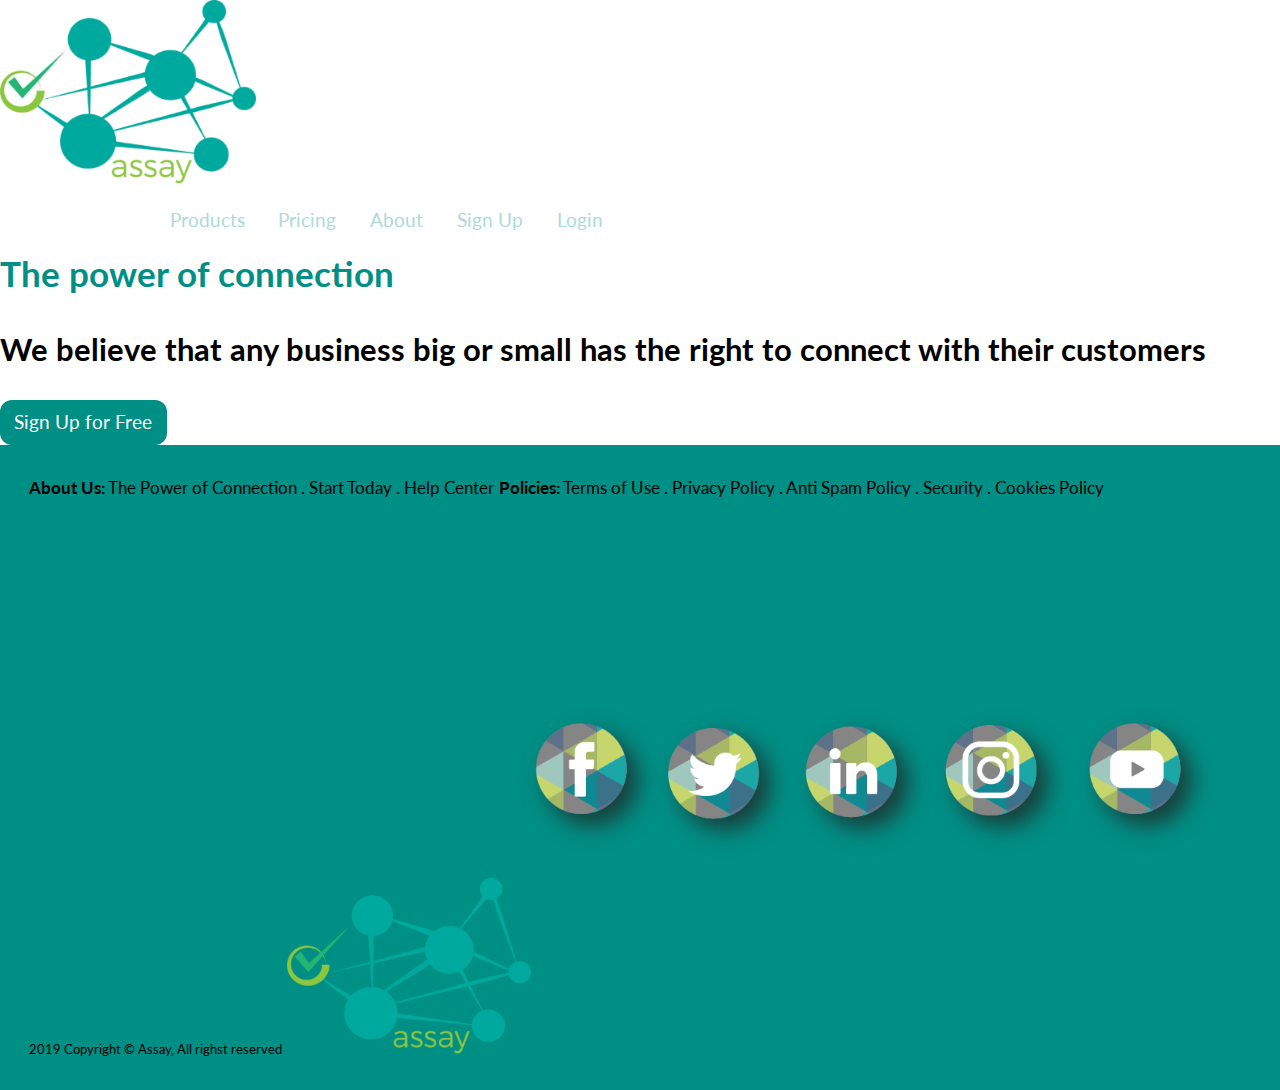
==== about.html @ d844b666 "Add content in about page" ====
<!DOCTYPE html>
<html lang="en-ca">
<head>
  <meta charset="utf-8">
  <title>SaaS Website Nadia</title>
  <link href="css/modules.css" rel="stylesheet">
  <link href="css/grid.css" rel="stylesheet">
  <link href="css/type.css" rel="stylesheet">
  <link href="css/main.css" rel="stylesheet">
  <meta name="viewport" content="width=device-width,initial-scale=1">
  <link href="https://fonts.googleapis.com/css?family=Lato:400,700|Montserrat:400,500" rel="stylesheet">
</head>
<body>
  <header class="">
    <nav>
      <img class="logo" src="images/logo.png" alt="">
      <nav class="wrapper gutter-1-2" role="navigation">
        <ol class="list-group-inline push-0">
          <li><a class="ib gutter-1-2 pad-t-1-2 pad-b-1-2" href="#products">Products</a></li>
          <li><a class="ib gutter-1-2 pad-t-1-2 pad-b-1-2" href="#pricing">Pricing</a></li>
          <li><a class="ib gutter-1-2 pad-t-1-2 pad-b-1-2" href="#about">About</a></li>
          <li><a class="ib gutter-1-2 pad-t-1-2 pad-b-1-2" href="#signup">Sign Up</a></li>
          <li><a class="ib gutter-1-2 pad-t-1-2 pad-b-1-2" href="#login">Login</a></li>
        </ol>
    </nav>
  </header>
  <main>
    <section>
      <h1>The power of connection</h1>
      <h2>We believe that any business big or small has the right to connect with their customers</h2>
      <p class="btn">Sign Up for Free</p>

  </main>
<footer class="island">
  <small><b>About Us:</b> The Power of Connection . Start Today . Help Center</small>
  <small><b>Policies:</b> Terms of Use . Privacy Policy . Anti Spam Policy . Security . Cookies Policy</small>
  <img class="social-media text-center" src="images/social-media-icons.png" alt="">
  <small class="center-text nano">2019 Copyright © Assay, All righst reserved</small>
  <img class="logo" src="images/logo.png" alt="">
</footer>
</body>
</html>
---- css/modules.css ----
/*
 * Modulifier || Code released under the UNLICENSE
 * Code under other copyrights & licenses listed below.
 * https://modulifier.web-dev.tools/#responsive;images;list-group;embed;media-object;icons;hidden;positioning;nice-lists;forms;buttons;accessibility;print
 */

@-moz-viewport { width: device-width; scale: 1; }
@-ms-viewport { width: device-width; scale: 1; }
@-o-viewport { width: device-width; scale: 1; }
@-webkit-viewport { width: device-width; scale: 1; }
@viewport { width: device-width; scale: 1; }

html {
  box-sizing: border-box;
  -moz-text-size-adjust: 100%;
  -ms-text-size-adjust: 100%;
  -webkit-text-size-adjust: 100%;
  text-size-adjust: 100%;
}

*, *::before, *::after {
  box-sizing: inherit;
}

body {
  margin: 0;
}

article,
aside,
details,
figcaption,
figure,
footer,
header,
main,
menu,
nav,
section,
summary {
  display: block;
}

audio,
canvas,
progress,
video {
  display: inline-block;
  vertical-align: baseline;
}

template {
  display: none;
}

details {
  cursor: pointer;
}

audio:not([controls]) {
  display: none;
  height: 0;
}

a,
area,
button,
input,
label,
select,
textarea,
[tabindex] {
  -ms-touch-action: manipulation;
  touch-action: manipulation;
}

img {
  border: 0;
}

.img-flex,
.img-flex img {
  display: block;
  width: 100%;
}

svg {
  fill: currentColor;
}

svg:not(:root) {
  overflow: hidden;
}

svg.img-flex {
  width: 100%;
  height: 100%;
}

.image-replacement, .ir {
  overflow: hidden;
  direction: ltr;
  text-align: left;
  text-indent: 100%;
  white-space: nowrap;
}

.list-group, .list-group-inline, .list-group--inline {
  padding-left: 0;
  list-style-type: none;
}

.list-group > dd {
  margin-left: 0;
}

.list-group-inline::before,
.list-group-inline::after,
.list-group--inline::before,
.list-group--inline::after {
  content: "";
  display: table;
}

.list-group-inline::after,
.list-group--inline::after {
  clear: both;
}

.list-group-inline > li,
.list-group--inline > li {
  display: inline-block;
}

.list-group-inline > dt,
.list-group--inline > dt {
  clear: left;
  float: left;
  width: 11em;
}

.list-group-inline > dd,
.list-group--inline > dd {
  float: left;
  min-width: 12em;
}

.embed {
  margin-left: 0;
  margin-right: 0;
  overflow: hidden;
  position: relative;
  width: 100%;
}

.embed-1by1, .embed--1by1 {
  padding-top: 100%; /* Square */
}

.embed-4by3, .embed--4by3 {
  padding-top: 75%; /* Traditional TV/computer screens */
}

.embed-iso216, .embed--iso216 {
  padding-top: 70.92%; /* A-standard paper sizes */
}

.embed-3by2, .embed--3by2 {
  padding-top: 66.6%; /* Classic 35 mm film & most digital photos, landscape */
}

.embed-2by3, .embed--2by3 {
  padding-top: 150%; /* Classic 35 mm film & most digital photos, portrait */
}

.embed-golden, .embed--golden {
  padding-top: 61.8%; /* The Golden Ratio */
}

.embed-16by9, .embed--16by9 {
  padding-top: 56.25%; /* HD TV */
}

.embed-185by100, .embed--185by100 {
  padding-top: 54.05%; /* Common widescreen cinema */
}

.embed-24by10, .embed--24by10 {
  padding-top: 41.667%; /* Widescreen cinema: 2.4:1 */
}

.embed-3by1, .embed--3by1 {
  padding-top: 33.3333%; /* Panorama photos */
}

.embed-4by1, .embed--4by1 {
  padding-top: 25%; /* Polyvision */
}

.embed-5by1, .embed--5by1 {
  padding-top: 20%; /* Really wide... */
}

.embed-item, .embed__item {
  min-height: 100%;
  left: 0;
  position: absolute;
  top: 0;
  width: 100%;
}

.media {
  overflow: hidden;
}

.media-img, .media__img {
  float: left;
}

.media-img-reversed, .media__img--reversed {
  float: right;
}

.media-img-stacked, .media__img--stacked {
  float: none;
}

.media-body, .media__body {
  overflow: hidden;
  min-width: 12em; /* Slightly less than 200px, responsiveness built in */
}

.icon {
  display: inline-block;
  position: relative;
  background: transparent none no-repeat center center;
  background-size: contain;
  vertical-align: middle;
}

.i-16, .i--16 {
  height: 16px;
  width: 16px;
}

.i-18, .i--18 {
  height: 18px;
  width: 18px;
}

.i-20, .i--20 {
  height: 20px;
  width: 20px;
}

.i-24, .i--24 {
  height: 24px;
  width: 24px;
}

.i-32, .i--32 {
  height: 32px;
  width: 32px;
}

.i-48, .i--48 {
  height: 48px;
  width: 48px;
}

.i-64, .i--64 {
  height: 64px;
  width: 64px;
}

.i-96, .i--96 {
  height: 96px;
  width: 96px;
}

.i-128, .i--128 {
  height: 128px;
  width: 128px;
}

.i-192, .i--192 {
  height: 192px;
  width: 192px;
}

.i-256, .i--256 {
  height: 256px;
  width: 256px;
}

.icon img,
.icon svg {
  left: 0;
  height: 100%;
  position: absolute;
  top: 0;
  width: 100%;
  fill: currentColor;
}

.icon-label {
  vertical-align: middle;
}

.icon-link,
.icon-link:focus,
.icon-link:hover {
  text-decoration: none;
}

[hidden], .hidden {
  /* stylelint-disable declaration-no-important */
  display: none !important;
  visibility: hidden !important;
  /* stylelint-enable */
}

.visually-hidden {
  height: 1px;
  margin: -1px;
  overflow: hidden;
  padding: 0;
  position: absolute;
  width: 1px;
  border: 0;
  clip: rect(0 0 0 0);
  clip-path: inset(50%);
}

.visually-hidden.focusable:active, .visually-hidden.focusable:focus {
  height: auto;
  margin: 0;
  overflow: visible;
  position: static;
  width: auto;
  clip: auto;
  clip-path: none;
}

.invisible {
  visibility: hidden;
}

.chop,
.crop {
  overflow: hidden;
}

.truncate {
  max-width: 100%;
  overflow: hidden;
  width: 100%;
  text-overflow: ellipsis;
  white-space: nowrap;
}

.scrollable {
  max-width: 100%;
  overflow-x: auto;
  overflow-y: hidden;
  -webkit-overflow-scrolling: touch;
}

.flex-row {
  display: -webkit-flex;
  display: -ms-flexbox;
  display: flex;
}

.flex-justify {
  -webkit-justify-content: space-between;
  -ms-flex-pack: space-between;
  justify-content: space-between;
}

.flex-align-center {
  -webkit-align-items: center;
  -ms-flex-align: center;
  align-items: center;
}

.center-text,
.center-flow {
  text-align: center;
}

.center-block {
  margin-left: auto;
  margin-right: auto;
}

.no-auto-margins,
.not-centered {
  /* stylelint-disable declaration-no-important */
  margin-left: 0 !important;
  margin-right: 0 !important;
  /* stylelint-enable */
}

.center-content,
.center-content-vertical,
.center-contents,
.center-contents-vertical {
  display: -webkit-flex;
  display: -ms-flexbox;
  display: flex;
  -webkit-justify-content: center;
  -ms-flex-pack: center;
  justify-content: center;
  -webkit-align-items: center;
  -ms-flex-align: center;
  align-items: center;
  -webkit-align-content: center;
  -ms-flex-line-pack: center;
  align-content: center;
  -webkit-flex-direction: column wrap;
  -ms-flex-direction: column wrap;
  flex-flow: column wrap;
}

.center-content-start,
.center-content-vertical-start,
.center-contents-start,
.center-contents-vertical-start {
  display: -webkit-flex;
  display: -ms-flexbox;
  display: flex;
  -webkit-justify-content: center;
  -ms-flex-pack: center;
  justify-content: center;
  -webkit-flex-direction: column wrap;
  -ms-flex-direction: column wrap;
  flex-flow: column wrap;
}

.center-content-horizontal,
.center-contents-horizontal {
  display: -webkit-flex;
  display: -ms-flexbox;
  display: flex;
  -webkit-justify-content: center;
  -ms-flex-pack: center;
  justify-content: center;
  -webkit-align-items: center;
  -ms-flex-align: center;
  align-items: center;
  -webkit-align-content: center;
  -ms-flex-line-pack: center;
  align-content: center;
  -webkit-flex-direction: row wrap;
  -ms-flex-direction: row wrap;
  flex-flow: row wrap;
}

.clearfix::after {
  content: " ";
  display: block;
  clear: both;
}

.left {
  float: left;
}

.right {
  float: right;
}

.inline {
  display: inline;
}

.block {
  display: block;
}

.inline-block, .ib {
  display: inline-block;
}

.valign-top {
  vertical-align: top;
}

.valign-bottom {
  vertical-align: bottom;
}

.valign-middle {
  vertical-align: middle;
}

.fixed {
  position: fixed;
}

.relative {
  position: relative;
}

[class*="pin-"],
.absolute {
  position: absolute;
}

.static {
  position: static;
}

.zindex-1 {
  z-index: 1;
}

.zindex-2 {
  z-index: 2;
}

.zindex-3 {
  z-index: 3;
}

.zindex-1000 {
  z-index: 1000;
}

.pin-top-left,
.pin-left-top,
.pin-tl,
.pin-lt {
  top: 0;
  left: 0;
}

.pin-top-right,
.pin-right-top,
.pin-tr,
.pin-rt {
  top: 0;
  right: 0;
}

.pin-bottom-left,
.pin-left-bottom,
.pin-bl,
.pin-lb {
  bottom: 0;
  left: 0;
}

.pin-bottom-right,
.pin-right-bottom,
.pin-br,
.pin-rb {
  bottom: 0;
  right: 0;
}

.pin-top-center,
.pin-center-top,
.pin-tc,
.pin-ct {
  left: 50%;
  top: 0;
  transform: translateX(-50%);
}

.pin-bottom-center,
.pin-center-bottom,
.pin-bc,
.pin-cb {
  bottom: 0;
  left: 50%;
  transform: translateX(-50%);
}

.pin-center-left,
.pin-left-center,
.pin-cl,
.pin-lc {
  left: 0;
  top: 50%;
  transform: translateY(-50%);
}

.pin-center-right,
.pin-right-center,
.pin-cr,
.pin-rc {
  right: 0;
  top: 50%;
  transform: translateY(-50%);
}

.pin-center, .pin-c {
  left: 50%;
  top: 50%;
  transform: translate(-50%, -50%);
}

.width-quarter, .w-1-4 {
  width: 25%;
}

.width-half, .w-1-2 {
  width: 50%;
}

.width-full, .w-1 {
  width: 100%;
}

.height-quarter, .h-1-4 {
  height: 25%;
}

.height-half, .h-1-2 {
  height: 50%;
}

.height-full, .h-1 {
  height: 100%;
}

.height-win-quarter, .h-w-1-4 {
  height: 25vh;
  max-height: 46em;
}

.height-win-half, .h-w-1-2 {
  height: 50vh;
  max-height: 46em;
}

.height-win-full, .h-w-1 {
  height: 100vh;
  max-height: 46em;
}

ul {
  list-style-type: none;
}

ul > li::before {
  content: "·";
  float: left;
  margin-left: -1.6em;
  width: 1.3em;
  text-align: right;
}

ol {
  counter-reset: ol-simple-numbers;
  list-style-type: none;
}

ol > li::before {
  float: left;
  margin-left: -1.6em;
  width: 1.3em;
  counter-increment: ol-simple-numbers;
  content: counter(ol-simple-numbers);
  text-align: right;
}

.list-group > li::before,
.list-group-inline > li::before,
.list-group--inline > li::before {
  content: none;
}

/* stylelint-disable no-descending-specificity */

/*
 * (c) Nicolas Gallagher and Jonathan Neal of Normalize.css || MIT License
 *     https://necolas.github.io/normalize.css/
 */

button,
input,
optgroup,
select,
textarea {
  color: inherit;
  font: inherit;
  margin: 0;
}

button,
input {
  overflow: visible;
}

button,
select {
  text-transform: none;
}

button,
html [type="button"],
[type="reset"],
[type="submit"] {
  -webkit-appearance: button;
  cursor: pointer;
}

button[disabled],
html input[disabled] {
  cursor: default;
}

button::-moz-focus-inner,
input::-moz-focus-inner {
  border: 0;
  padding: 0;
}

[type="checkbox"],
[type="radio"] {
  opacity: 0;
  position: absolute;
  height: 1px;
  width: 1px;
}

[type="number"]::-webkit-inner-spin-button,
[type="number"]::-webkit-outer-spin-button {
  height: auto;
}

[type="search"]::-webkit-search-cancel-button,
[type="search"]::-webkit-search-decoration {
  -webkit-appearance: none;
}

fieldset {
  padding-left: 0;
  padding-right: 0;

  border: 0;
  border-top: 2px solid #666;
}

legend {
  color: inherit;
  display: table;
  max-width: 100%;
  padding: 0 .3em 0 0;
  white-space: normal;

  border: 0;

  font-weight: bold;
}

optgroup {
  font-weight: bold;
}

::-webkit-input-placeholder {
  color: inherit;
  opacity: .54;
}

::-webkit-file-upload-button {
  -webkit-appearance: button;
  font: inherit;
}

/* End Normalize.css code */

label,
.label-block {
  display: block;
  cursor: pointer;
}

[type="checkbox"] + label,
[type="radio"] + label,
.label-inline {
  display: inline-block;
}

input:not([type]),
[type="text"],
[type="number"],
[type="search"],
[type="url"],
[type="email"],
[type="password"],
[type="tel"],
[type="datetime-local"],
[type="month"],
[type="week"],
[type="date"],
[type="time"],
[type="range"],
select,
textarea {
  -moz-appearance: none;
  -webkit-appearance: none;
  appearance: none;
}

input,
textarea {
  display: block;
  width: 100%;

  background-color: #fff;
  border: 2px solid #666;
  border-radius: 0;
}

label {
  vertical-align: middle;
}

textarea {
  max-width: 100%;
  min-height: 4em;
  overflow: auto;
}

[type="color"] {
  display: inline-block;
  width: 2em;
}

select {
  display: block;
  width: 100%;

  background-image: url("data:image/svg+xml,%3Csvg xmlns='http://www.w3.org/2000/svg' width='256' height='256' viewBox='0 0 256 256'%3E%3Cpath fill='none' stroke='%23000' stroke-miterlimit='10' stroke-width='70' d='M36.3 82.1l91.9 91.8 91.5-91.8'/%3E%3C/svg%3E");
  background-repeat: no-repeat;
  background-position: calc(100% - .4em) center;
  background-size: 18px auto;
  background-color: #fff;
  border: 2px solid #666;
  border-radius: 0;
}

[type="checkbox"] + label::before {
  content: " ";
  display: inline-block;
  height: 1.8em;
  margin-right: .3em;
  position: relative;
  vertical-align: middle;
  top: -.1em;
  width: 1.8em;

  background-color: #fff;
  background-size: cover;
  border: 2px solid #666;

  line-height: inherit;
}

[type="checkbox"]:checked + label::before {
  background-image: url("data:image/svg+xml,%3Csvg xmlns='http://www.w3.org/2000/svg' width='256' height='256' viewBox='0 0 256 256'%3E%3Cpath fill='none' stroke='%23000' stroke-miterlimit='10' stroke-width='50' d='M49.9 130.1l50.8 50.7L206.1 75.2'/%3E%3C/svg%3E");
}

[type="checkbox"]:focus + label::before {
  outline: 3px solid #000;
  z-index: 1000;
}

[type="radio"] + label::before {
  content: " ";
  display: inline-block;
  height: 1.8em;
  margin-right: .3em;
  position: relative;
  vertical-align: middle;
  top: -.1em;
  width: 1.8em;

  background-color: #fff;
  background-size: cover;
  border: 2px solid #666;
  border-radius: 50%;

  line-height: inherit;
}

[type="radio"]:checked + label::before {
  background-image: url("data:image/svg+xml,%3Csvg xmlns='http://www.w3.org/2000/svg' width='256' height='256' viewBox='0 0 256 256'%3E%3Ccircle cx='128' cy='128' r='70.4'/%3E%3C/svg%3E");
}

[type="radio"]:focus + label::before,
[type="radio"] + label:focus::before {
  box-shadow: 0 0 0 3px #000;
  z-index: 1000;
}

[type="range"] {
  border: 0;
  background-color: #fff;
}

[type="range"]::-webkit-slider-runnable-track {
  height: 6px;

  -webkit-appearance: none;
  appearance: none;
  background-color: #ccc;
  border: 0;
  border-radius: 3px;
}

[type="range"]:active::-webkit-slider-runnable-track {
  background-color: #ccc;
}

[type="range"]::-moz-range-track {
  height: 6px;

  -moz-appearance: none;
  appearance: none;
  background-color: #ccc;
  border: 0;
  border-radius: 3px;
}

[type="range"]:active::-moz-range-track {
  background-color: #ccc;
}

[type="range"]::-ms-track {
  height: 6px;

  -ms-appearance: none;
  appearance: none;
  background-color: #ccc;
  border: 0;
  border-radius: 3px;
}

[type="range"]:active::-ms-track {
  background-color: #ccc;
}

[type="range"]::-webkit-slider-thumb {
  margin-top: -4px;
  height: 16px;
  width: 16px;

  -webkit-appearance: none;
  appearance: none;
  background-color: #000;
  border: none;
  border-radius: 50%;
}

[type="range"]:hover::-webkit-slider-thumb {
  background-color: #000;
}

[type="range"]:active::-webkit-slider-thumb {
  background-color: #000;
}

[type="range"]::-moz-range-thumb {
  margin-top: -4px;
  height: 16px;
  width: 16px;

  -webkit-appearance: none;
  appearance: none;
  background-color: #000;
  border: none;
  border-radius: 50%;
}

[type="range"]:hover::-moz-range-thumb {
  background-color: #000;
}

[type="range"]:active::-moz-range-thumb {
  background-color: #000;
}

[type="range"]::-ms-thumb {
  margin-top: -4px;
  height: 16px;
  width: 16px;

  -webkit-appearance: none;
  appearance: none;
  background-color: #000;
  border: none;
  border-radius: 50%;
}

[type="range"]:hover::-ms-thumb {
  background-color: #000;
}

[type="range"]:active::-ms-thumb {
  background-color: #000;
}

[type="checkbox"].hide-custom-input + label::before,
[type="checkbox"] + .hide-custom-input::before,
[type="radio"].hide-custom-input + label::before,
[type="radio"] + .hide-custom-input::before {
  content: none;
  display: none;
}

/* stylelint-enable */

.link-box {
  display: block;
  text-decoration: none;
}

/* stylelint-disable no-descending-specificity */

button,
.btn {
  cursor: pointer;
  display: inline-block;
  margin: 0;
  overflow: visible;
  padding: .375em .75em .42em;
  -webkit-appearance: none;
  -moz-appearance: none;
  appearance: none;
  background-color: #333;
  border-radius: 4px;
  border: 3px solid #333;
  color: #fff;
  font: inherit;
  text-decoration: none;
  text-transform: none;
}

button::-moz-focus-inner {
  border: 0;
  padding: 0;
}

/* stylelint-enable */

button:focus,
button:hover,
.btn:focus,
.btn:hover {
  background-color: #000;
  border-color: #000;
  color: #fff;
}

button[disabled] {
  cursor: default;
}

.btn-light, .btn--light {
  background-color: #e2e2e2;
  border-color: #e2e2e2;
  color: #000;
}

.btn-light:focus,
.btn-light:hover,
.btn--light:focus,
.btn--light:hover {
  background-color: #666;
  border-color: #666;
  color: #fff;
}

.btn-ghost,
.btn--ghost {
  background-color: transparent;
  border-color: #333;
  color: #000;
}

.btn-ghost:focus,
.btn-ghost:hover,
.btn--ghost:focus,
.btn--ghost:hover {
  background-color: #e2e2e2;
  border-color: #000;
  color: #000;
}

.btn-link {
  display: inline;
  padding: 0;
  background-color: transparent;
  border-radius: 0;
  border: 0;
  color: inherit;
}

.btn-link:focus,
.btn-link:hover {
  background-color: transparent;
  color: inherit;
}

a:hover, a:active {
  outline: none;
}

a:focus,
[tabindex="0"]:focus,
details:focus,
summary:focus,
input:focus,
textarea:focus,
button:focus,
select:focus {
  outline: 3px solid #000;
  outline-offset: 0;
}

a:focus, [tabindex="0"]:focus {
  outline-offset: 3px;
}

.skip-links {
  margin: 0;
  padding: 0;
  list-style-type: none;
}

.skip-links > li::before {
  content: none; /* Remove the bullets if nice lists is selected */
}

.skip-links a,
.skip-links button {
  padding: .5em .75em;
  position: absolute;
  top: -10em;
  z-index: 10000; /* To make sure they're always on top */
  background-color: #000;
  border: 0;
  color: #fff;
  font-size: 1.125rem;
  font-weight: bold;
  text-decoration: none;
}

.skip-links a:focus,
.skip-links button:focus {
  outline-offset: 3px;
  top: 0;
}

[aria-busy="true"] {
  cursor: progress;
}

[aria-controls] {
  cursor: pointer;
}

[aria-disabled] {
  cursor: default;
}

.print-only {
  display: none;
  visibility: hidden;
}

.page-break-before {
  page-break-before: always;
}

.page-break-after {
  page-break-after: always;
}

.no-page-break-inside {
  page-break-inside: avoid;
}

@media print {

  /* stylelint-disable declaration-no-important */

  .no-print {
    display: none !important;
    visibility: hidden !important;
  }

  .print-only,
  .force-print {
    display: block !important;
    visibility: visible !important;
  }

  /* stylelint-enable */

  .visually-hidden.force-print {
    height: auto;
    margin: 0;
    overflow: visible;
    padding: 0;
    position: static;
    width: auto;
    border: 0;
    clip: initial;
    clip-path: none;
  }

  /*
   * (c) Fabien Sa || MIT License
   *     http://bafs.github.io/Gutenberg/
   */

  table,
  blockquote,
  pre,
  code,
  figure,
  li,
  hr,
  ul,
  ol,
  a,
  tr {
    page-break-inside: avoid;
  }

  h1, h2, h3, h4, h5, h6, p, a {
    orphans: 3;
    widows: 3;
  }

  h1,
  h2,
  h3,
  h4,
  h5,
  h6 {
    page-break-after: avoid;
    page-break-inside: avoid;
  }

  h1 + p,
  h2 + p,
  h3 + p,
  h4 + p,
  h5 + p,
  h6 + p {
    page-break-before: avoid;
  }

  img {
    page-break-after: auto;
    page-break-before: auto;
    page-break-inside: avoid;
  }

  /* stylelint-disable declaration-no-important */

  pre {
    white-space: pre-wrap !important;
    word-wrap: break-word;
  }

  /* stylelint-enable */

  /* End Gutenberg code */

  /*
   * (c) HTML5 Boilerplate || MIT License
   *     https://html5boilerplate.com/
   */

  /* stylelint-disable declaration-no-important */

  *, *::before, *::after, *::first-letter, *::first-line {
    background: none transparent !important;
    color: #000 !important;
    box-shadow: none !important;
    text-shadow: none !important;
  }

  /* stylelint-enable */

  a, a:visited {
    text-decoration: underline;
  }

  a[href]::after {
    content: " (" attr(href) ")";
  }

  abbr[title]::after {
    content: " (" attr(title) ")";
  }

  a[href^="#"]::after,
  a[href^="javascript:"]::after,
  a.no-print-href::after,
  a.href-no-print::after {
    content: "";
  }

  thead {
    display: table-header-group;
  }

  /* End HTML5 Boilerplate code */

}
---- css/grid.css ----
/*
  Gridifier || Code released under the UNLICENSE
  https://gridifier.web-dev.tools/#xs,4,0,0,0;s,4,25,0,0;m,4,38,1,1;l,4,60,1,1
*/

.grid {
  margin: 0;
  padding: 0;
  letter-spacing: -.31em;
  text-rendering: optimizeSpeed;
  display: -webkit-flex;
  display: -ms-flexbox;
  display: flex;
  -webkit-flex-flow: row wrap;
  -ms-flex-flow: row wrap;
  flex-flow: row wrap;
}

.grid-bottom {
  -webkit-align-items: flex-end;
  -ms-align-items: flex-end;
  align-items: flex-end;
}

.grid-middle {
  -webkit-align-items: center;
  -ms-align-items: center;
  align-items: center;
}

.grid-stretch {
  -webkit-align-items: stretch;
  -ms-align-items: stretch;
  align-items: stretch;
}

.opera-only :-o-prefocus,
.grid {
  word-spacing: -.43em;
}

.unit {
  letter-spacing: normal;
  text-rendering: auto;
  vertical-align: top;
  word-spacing: normal;
  display: inline-block;
  visibility: visible;
}

.grid-bottom .unit {
  vertical-align: bottom;
}

.grid-middle .unit {
  vertical-align: middle;
}

[class*="unit-push-"],
[class*="unit-pull-"] {
  position: relative;
}

.unit-content-distribute {
  display: -ms-flexbox;
  display: -webkit-flex;
  display: flex;
  -ms-flex-direction: column;
  -webkit-flex-direction: column;
  flex-direction: column;
  -ms-flex-pack: justify;
  -webkit-justify-content: space-between;
  justify-content: space-between;
}

.unit-content-center,
.unit-content-center-vertical {
  display: -webkit-flex;
  display: -ms-flexbox;
  display: flex;
  -webkit-justify-content: center;
  -ms-flex-pack: center;
  justify-content: center;
  -webkit-align-items: center;
  -ms-flex-align: center;
  align-items: center;
  -webkit-align-content: center;
  -ms-flex-line-pack: center;
  align-content: center;
  -webkit-flex-direction: column wrap;
  -ms-flex-direction: column wrap;
  flex-flow: column wrap;
}

.unit-content-center-horizontal {
  display: -webkit-flex;
  display: -ms-flexbox;
  display: flex;
  -webkit-justify-content: center;
  -ms-flex-pack: center;
  justify-content: center;
  -webkit-align-items: center;
  -ms-flex-align: center;
  align-items: center;
  -webkit-align-content: center;
  -ms-flex-line-pack: center;
  align-content: center;
  -webkit-flex-direction: row wrap;
  -ms-flex-direction: row wrap;
  flex-flow: row wrap;
}

.content-fill,
.content-stretch {
  -ms-flex-grow: 2;
  -webkit-flex-grow: 2;
  flex-grow: 2;
  max-width: 100%; /* @bugfix: IE 10, 11 */
}

.content-shrink {
  -ms-align-self: center;
  -webkit-align-self: center;
  align-self: center;
}

.unit-xs-hidden,
.xs-0 {
  display: none;
  visibility: hidden;
}

.unit-xs-centered {
  margin: 0 auto;
}

.unit-xs-1,
.xs-1 {
  display: block;
  visibility: visible;
  width: 100%;
}

.unit-xs-1-2,
.xs-1-2 {
  width: 50%;
}

.unit-xs-1-3,
.xs-1-3 {
  width: 33.3333%;
}

.unit-xs-2-3,
.xs-2-3 {
  width: 66.6667%;
}

.unit-xs-1-4,
.xs-1-4 {
  width: 25%;
}

.unit-xs-3-4,
.xs-3-4 {
  width: 75%;
}

.unit-xs-1-2,
.xs-1-2,
.unit-xs-1-3,
.xs-1-3,
.unit-xs-2-3,
.xs-2-3,
.unit-xs-1-4,
.xs-1-4,
.unit-xs-3-4,
.xs-3-4 {
  display: inline-block;
  visibility: visible;
}

.unit-xs-1-2[class*="-content-"],
.xs-1-2[class*="-content-"],
.unit-xs-1-3[class*="-content-"],
.xs-1-3[class*="-content-"],
.unit-xs-2-3[class*="-content-"],
.xs-2-3[class*="-content-"],
.unit-xs-1-4[class*="-content-"],
.xs-1-4[class*="-content-"],
.unit-xs-3-4[class*="-content-"],
.xs-3-4[class*="-content-"] {
  display: -webkit-flex;
  display: -ms-flexbox;
  display: flex;
}

.unit-xs-content-distribute,
.xs-content-distribute {
  display: -ms-flexbox;
  display: -webkit-flex;
  display: flex;
  -ms-flex-direction: column;
  -webkit-flex-direction: column;
  flex-direction: column;
  -ms-flex-pack: justify;
  -webkit-justify-content: space-between;
  justify-content: space-between;
}

.unit-xs-content-center,
.unit-xs-content-center-vertical {
  display: -webkit-flex;
  display: -ms-flexbox;
  display: flex;
  -webkit-justify-content: center;
  -ms-flex-pack: center;
  justify-content: center;
  -webkit-align-items: center;
  -ms-flex-align: center;
  align-items: center;
  -webkit-align-content: center;
  -ms-flex-line-pack: center;
  align-content: center;
  -webkit-flex-direction: column wrap;
  -ms-flex-direction: column wrap;
  flex-flow: column wrap;
}

.unit-xs-content-center-horizontal {
  display: -webkit-flex;
  display: -ms-flexbox;
  display: flex;
  -webkit-justify-content: center;
  -ms-flex-pack: center;
  justify-content: center;
  -webkit-align-items: center;
  -ms-flex-align: center;
  align-items: center;
  -webkit-align-content: center;
  -ms-flex-line-pack: center;
  align-content: center;
  -webkit-flex-direction: row wrap;
  -ms-flex-direction: row wrap;
  flex-flow: row wrap;
}

.xs-content-fill,
.xs-content-stretch {
  -ms-flex-grow: 2;
  -webkit-flex-grow: 2;
  flex-grow: 2;
  max-width: 100%; /* @bugfix: IE 10, 11 */
}

.xs-content-shrink {
  -ms-align-self: center;
  -webkit-align-self: center;
  align-self: center;
}

@media only screen and (min-width: 25em) {

  .unit-s-hidden,
  .s-0 {
    display: none;
    visibility: hidden;
  }

  .unit-s-centered {
    margin: 0 auto;
  }

  .unit-s-1,
  .s-1 {
    display: block;
    visibility: visible;
    width: 100%;
  }

  .unit-s-1-2,
  .s-1-2 {
    width: 50%;
  }

  .unit-s-1-3,
  .s-1-3 {
    width: 33.3333%;
  }

  .unit-s-2-3,
  .s-2-3 {
    width: 66.6667%;
  }

  .unit-s-1-4,
  .s-1-4 {
    width: 25%;
  }

  .unit-s-3-4,
  .s-3-4 {
    width: 75%;
  }

  .unit-s-1-2,
  .s-1-2,
  .unit-s-1-3,
  .s-1-3,
  .unit-s-2-3,
  .s-2-3,
  .unit-s-1-4,
  .s-1-4,
  .unit-s-3-4,
  .s-3-4 {
    display: inline-block;
    visibility: visible;
  }

  .unit-s-1-2[class*="-content-"],
  .s-1-2[class*="-content-"],
  .unit-s-1-3[class*="-content-"],
  .s-1-3[class*="-content-"],
  .unit-s-2-3[class*="-content-"],
  .s-2-3[class*="-content-"],
  .unit-s-1-4[class*="-content-"],
  .s-1-4[class*="-content-"],
  .unit-s-3-4[class*="-content-"],
  .s-3-4[class*="-content-"] {
    display: -webkit-flex;
    display: -ms-flexbox;
    display: flex;
  }

  .unit-s-content-distribute,
  .s-content-distribute {
    display: -ms-flexbox;
    display: -webkit-flex;
    display: flex;
    -ms-flex-direction: column;
    -webkit-flex-direction: column;
    flex-direction: column;
    -ms-flex-pack: justify;
    -webkit-justify-content: space-between;
    justify-content: space-between;
  }

  .unit-s-content-center,
  .unit-s-content-center-vertical {
    display: -webkit-flex;
    display: -ms-flexbox;
    display: flex;
    -webkit-justify-content: center;
    -ms-flex-pack: center;
    justify-content: center;
    -webkit-align-items: center;
    -ms-flex-align: center;
    align-items: center;
    -webkit-align-content: center;
    -ms-flex-line-pack: center;
    align-content: center;
    -webkit-flex-direction: column wrap;
    -ms-flex-direction: column wrap;
    flex-flow: column wrap;
  }

  .unit-s-content-center-horizontal {
    display: -webkit-flex;
    display: -ms-flexbox;
    display: flex;
    -webkit-justify-content: center;
    -ms-flex-pack: center;
    justify-content: center;
    -webkit-align-items: center;
    -ms-flex-align: center;
    align-items: center;
    -webkit-align-content: center;
    -ms-flex-line-pack: center;
    align-content: center;
    -webkit-flex-direction: row wrap;
    -ms-flex-direction: row wrap;
    flex-flow: row wrap;
  }

  .s-content-fill,
  .s-content-stretch {
    -ms-flex-grow: 2;
    -webkit-flex-grow: 2;
    flex-grow: 2;
    max-width: 100%; /* @bugfix: IE 10, 11 */
  }

  .s-content-shrink {
    -ms-align-self: center;
    -webkit-align-self: center;
    align-self: center;
  }

}

@media only screen and (min-width: 38em) {

  .unit-m-hidden,
  .m-0 {
    display: none;
    visibility: hidden;
  }

  .unit-m-centered {
    margin: 0 auto;
  }

  .unit-m-1,
  .m-1 {
    display: block;
    visibility: visible;
    width: 100%;
  }

  .unit-offset-m-0 {
    margin-left: 0;
  }

  .unit-push-m-0,
  .unit-pull-m-0 {
    left: 0;
  }

  .unit-m-1-2,
  .m-1-2 {
    width: 50%;
  }

  .unit-offset-m-1-2 {
    margin-left: 50%;
  }

  .unit-push-m-1-2 {
    left: 50%;
  }

  .unit-pull-m-1-2 {
    left: -50%;
  }

  .unit-m-1-3,
  .m-1-3 {
    width: 33.3333%;
  }

  .unit-offset-m-1-3 {
    margin-left: 33.3333%;
  }

  .unit-push-m-1-3 {
    left: 33.3333%;
  }

  .unit-pull-m-1-3 {
    left: -33.3333%;
  }

  .unit-m-2-3,
  .m-2-3 {
    width: 66.6667%;
  }

  .unit-offset-m-2-3 {
    margin-left: 66.6667%;
  }

  .unit-push-m-2-3 {
    left: 66.6667%;
  }

  .unit-pull-m-2-3 {
    left: -66.6667%;
  }

  .unit-m-1-4,
  .m-1-4 {
    width: 25%;
  }

  .unit-offset-m-1-4 {
    margin-left: 25%;
  }

  .unit-push-m-1-4 {
    left: 25%;
  }

  .unit-pull-m-1-4 {
    left: -25%;
  }

  .unit-m-3-4,
  .m-3-4 {
    width: 75%;
  }

  .unit-offset-m-3-4 {
    margin-left: 75%;
  }

  .unit-push-m-3-4 {
    left: 75%;
  }

  .unit-pull-m-3-4 {
    left: -75%;
  }

  .unit-m-1-2,
  .m-1-2,
  .unit-m-1-3,
  .m-1-3,
  .unit-m-2-3,
  .m-2-3,
  .unit-m-1-4,
  .m-1-4,
  .unit-m-3-4,
  .m-3-4 {
    display: inline-block;
    visibility: visible;
  }

  .unit-m-1-2[class*="-content-"],
  .m-1-2[class*="-content-"],
  .unit-m-1-3[class*="-content-"],
  .m-1-3[class*="-content-"],
  .unit-m-2-3[class*="-content-"],
  .m-2-3[class*="-content-"],
  .unit-m-1-4[class*="-content-"],
  .m-1-4[class*="-content-"],
  .unit-m-3-4[class*="-content-"],
  .m-3-4[class*="-content-"] {
    display: -webkit-flex;
    display: -ms-flexbox;
    display: flex;
  }

  .unit-m-content-distribute,
  .m-content-distribute {
    display: -ms-flexbox;
    display: -webkit-flex;
    display: flex;
    -ms-flex-direction: column;
    -webkit-flex-direction: column;
    flex-direction: column;
    -ms-flex-pack: justify;
    -webkit-justify-content: space-between;
    justify-content: space-between;
  }

  .unit-m-content-center,
  .unit-m-content-center-vertical {
    display: -webkit-flex;
    display: -ms-flexbox;
    display: flex;
    -webkit-justify-content: center;
    -ms-flex-pack: center;
    justify-content: center;
    -webkit-align-items: center;
    -ms-flex-align: center;
    align-items: center;
    -webkit-align-content: center;
    -ms-flex-line-pack: center;
    align-content: center;
    -webkit-flex-direction: column wrap;
    -ms-flex-direction: column wrap;
    flex-flow: column wrap;
  }

  .unit-m-content-center-horizontal {
    display: -webkit-flex;
    display: -ms-flexbox;
    display: flex;
    -webkit-justify-content: center;
    -ms-flex-pack: center;
    justify-content: center;
    -webkit-align-items: center;
    -ms-flex-align: center;
    align-items: center;
    -webkit-align-content: center;
    -ms-flex-line-pack: center;
    align-content: center;
    -webkit-flex-direction: row wrap;
    -ms-flex-direction: row wrap;
    flex-flow: row wrap;
  }

  .m-content-fill,
  .m-content-stretch {
    -ms-flex-grow: 2;
    -webkit-flex-grow: 2;
    flex-grow: 2;
    max-width: 100%; /* @bugfix: IE 10, 11 */
  }

  .m-content-shrink {
    -ms-align-self: center;
    -webkit-align-self: center;
    align-self: center;
  }

}

@media only screen and (min-width: 60em) {

  .unit-l-hidden,
  .l-0 {
    display: none;
    visibility: hidden;
  }

  .unit-l-centered {
    margin: 0 auto;
  }

  .unit-l-1,
  .l-1 {
    display: block;
    visibility: visible;
    width: 100%;
  }

  .unit-offset-l-0 {
    margin-left: 0;
  }

  .unit-push-l-0,
  .unit-pull-l-0 {
    left: 0;
  }

  .unit-l-1-2,
  .l-1-2 {
    width: 50%;
  }

  .unit-offset-l-1-2 {
    margin-left: 50%;
  }

  .unit-push-l-1-2 {
    left: 50%;
  }

  .unit-pull-l-1-2 {
    left: -50%;
  }

  .unit-l-1-3,
  .l-1-3 {
    width: 33.3333%;
  }

  .unit-offset-l-1-3 {
    margin-left: 33.3333%;
  }

  .unit-push-l-1-3 {
    left: 33.3333%;
  }

  .unit-pull-l-1-3 {
    left: -33.3333%;
  }

  .unit-l-2-3,
  .l-2-3 {
    width: 66.6667%;
  }

  .unit-offset-l-2-3 {
    margin-left: 66.6667%;
  }

  .unit-push-l-2-3 {
    left: 66.6667%;
  }

  .unit-pull-l-2-3 {
    left: -66.6667%;
  }

  .unit-l-1-4,
  .l-1-4 {
    width: 25%;
  }

  .unit-offset-l-1-4 {
    margin-left: 25%;
  }

  .unit-push-l-1-4 {
    left: 25%;
  }

  .unit-pull-l-1-4 {
    left: -25%;
  }

  .unit-l-3-4,
  .l-3-4 {
    width: 75%;
  }

  .unit-offset-l-3-4 {
    margin-left: 75%;
  }

  .unit-push-l-3-4 {
    left: 75%;
  }

  .unit-pull-l-3-4 {
    left: -75%;
  }

  .unit-l-1-2,
  .l-1-2,
  .unit-l-1-3,
  .l-1-3,
  .unit-l-2-3,
  .l-2-3,
  .unit-l-1-4,
  .l-1-4,
  .unit-l-3-4,
  .l-3-4 {
    display: inline-block;
    visibility: visible;
  }

  .unit-l-1-2[class*="-content-"],
  .l-1-2[class*="-content-"],
  .unit-l-1-3[class*="-content-"],
  .l-1-3[class*="-content-"],
  .unit-l-2-3[class*="-content-"],
  .l-2-3[class*="-content-"],
  .unit-l-1-4[class*="-content-"],
  .l-1-4[class*="-content-"],
  .unit-l-3-4[class*="-content-"],
  .l-3-4[class*="-content-"] {
    display: -webkit-flex;
    display: -ms-flexbox;
    display: flex;
  }

  .unit-l-content-distribute,
  .l-content-distribute {
    display: -ms-flexbox;
    display: -webkit-flex;
    display: flex;
    -ms-flex-direction: column;
    -webkit-flex-direction: column;
    flex-direction: column;
    -ms-flex-pack: justify;
    -webkit-justify-content: space-between;
    justify-content: space-between;
  }

  .unit-l-content-center,
  .unit-l-content-center-vertical {
    display: -webkit-flex;
    display: -ms-flexbox;
    display: flex;
    -webkit-justify-content: center;
    -ms-flex-pack: center;
    justify-content: center;
    -webkit-align-items: center;
    -ms-flex-align: center;
    align-items: center;
    -webkit-align-content: center;
    -ms-flex-line-pack: center;
    align-content: center;
    -webkit-flex-direction: column wrap;
    -ms-flex-direction: column wrap;
    flex-flow: column wrap;
  }

  .unit-l-content-center-horizontal {
    display: -webkit-flex;
    display: -ms-flexbox;
    display: flex;
    -webkit-justify-content: center;
    -ms-flex-pack: center;
    justify-content: center;
    -webkit-align-items: center;
    -ms-flex-align: center;
    align-items: center;
    -webkit-align-content: center;
    -ms-flex-line-pack: center;
    align-content: center;
    -webkit-flex-direction: row wrap;
    -ms-flex-direction: row wrap;
    flex-flow: row wrap;
  }

  .l-content-fill,
  .l-content-stretch {
    -ms-flex-grow: 2;
    -webkit-flex-grow: 2;
    flex-grow: 2;
    max-width: 100%; /* @bugfix: IE 10, 11 */
  }

  .l-content-shrink {
    -ms-align-self: center;
    -webkit-align-self: center;
    align-self: center;
  }

}
---- css/type.css ----
/*
  Typografier || Code released under the UNLICENSE
  https://typografier.web-dev.tools/#0,100,1.3,1.067,0;38,110,1.4,1.125,1;60,120,1.5,1.125,1;90,130,1.5,1.125,1
*/

html {
  font-size: 100%;
  line-height: 1.3;
}

a {
  background-color: transparent;
  -webkit-text-decoration-skip: objects;
}

sub,
sup {
  font-size: .75em;
  line-height: 1px;
  position: relative;
  vertical-align: baseline;
}

sup {
  top: -.5em;
}

sub {
  bottom: -.25em;
}

pre,
code,
kbd,
samp {
  font-size: 1em;
}

abbr[title] {
  border-bottom: none;
  text-decoration: underline;
  text-decoration: underline dotted;
}

b,
strong {
  font-weight: bold;
}

dfn,
caption {
  font-style: italic;
}

hr {
  border: 0;
  border-top: 2px solid #000;
  height: 0;
}

table {
  border-collapse: collapse;
  border-spacing: 0;
  width: 100%;
  table-layout: fixed;
}

caption {
  text-align: left;
}

th,
td {
  border-bottom: 1px solid #000;
  text-align: left;
  vertical-align: top;
}

thead th {
  vertical-align: bottom;

  border-bottom-width: 2px;
}

.text-left {
  text-align: left;
}

.text-right {
  text-align: right;
}

.text-center {
  text-align: center;
}

.normal {
  font-weight: normal;
  font-style: normal;
}

.not-bold {
  font-weight: normal;
}

.not-italic {
  font-style: normal;
}

.bold {
  font-weight: bold;
}

.italic {
  font-style: italic;
}

.text-upper {
  text-transform: uppercase;
}

.text-lower {
  text-transform: lowercase;
}

.wrapper {
  margin-left: auto;
  margin-right: auto;
  max-width: 52em;
  width: 100%;
}

.wrapper-no-center {
  max-width: 52em;
  width: 100%;
}

.max-length {
  margin-left: auto;
  margin-right: auto;
  max-width: 36em;
  width: 100%;
}

.max-length-no-center {
  max-width: 36em;
  width: 100%;
}

h1,
h2,
h3,
h4,
h5,
h6,
p,
ul,
ol,
dl,
dd,
figure,
blockquote,
details,
hr,
fieldset,
pre,
table,
caption,
menu {
  margin: 0 0 1.3rem;
}

.tenamega {
  font-size: 2.0408rem;
  line-height: 2.925rem;
}

.tenakilo {
  font-size: 1.9127rem;
  line-height: 2.6rem;
}

.tena {
  font-size: 1.7926rem;
  line-height: 2.6rem;
}

.nina {
  font-size: 1.68rem;
  line-height: 2.275rem;
}

.yotta {
  font-size: 1.5745rem;
  line-height: 2.275rem;
}

.zetta {
  font-size: 1.4757rem;
  line-height: 1.95rem;
}

h1,
.exa {
  font-size: 1.383rem;
  line-height: 1.95rem;
}

h2,
.peta {
  font-size: 1.2962rem;
  line-height: 1.95rem;
}

h3,
.tera {
  font-size: 1.2148rem;
  line-height: 1.625rem;
}

h4,
.giga {
  font-size: 1.1385rem;
  line-height: 1.625rem;
}

h5,
.mega {
  font-size: 1.067rem;
  line-height: 1.625rem;
}

h6,
.kilo,
input,
textarea {
  font-size: 1rem;
  line-height: 1.3rem;
}

small,
.milli {
  font-size: .9372rem;
  line-height: 1.3rem;
}

.micro {
  font-size: .8784rem;
  line-height: 1.3rem;
}

.nano {
  font-size: .8232rem;
  line-height: 1.3rem;
}

.pico {
  font-size: .7715rem;
  line-height: 1.3rem;
}

ul {
  padding-left: 1em;
}

ol {
  padding-left: 1.6em;
}

input,
option,
select {
  height: calc(1.3rem + .1625rem + .1625rem);
}

[type="color"] {
  width: calc(1.3rem + .1625rem + .1625rem);
}

[type="checkbox"],
[type="radio"] {
  display: inline-block;
  height: auto;
}

.push {
  margin-bottom: 1.3rem;
}

.push-none,
.push-0 {
  margin-bottom: 0;
}

.push-double,
.push-2 {
  margin-bottom: 2.6rem;
}

.push-three-quarters,
.push-3-4 {
  margin-bottom: .975rem;
}

.push-half,
.push-1-2 {
  margin-bottom: .65rem;
}

.push-quarter,
.push-1-4 {
  margin-bottom: .325rem;
}

.push-eighth,
.push-1-8 {
  margin-bottom: .1625rem;
}

.push-right-eighth,
.push-r-1-8 {
  margin-right: .1625rem;
}

.push-right-quarter,
.push-r-1-4 {
  margin-right: .325rem;
}

.push-right-half,
.push-r-1-2 {
  margin-right: .65rem;
}

.push-right-three-quarters,
.push-r-3-4 {
  margin-right: .975rem;
}

.push-right,
.push-r {
  margin-right: 1.3rem;
}

.pad-top,
.pad-t {
  padding-top: 1.3rem;
}

.pad-bottom,
.pad-b {
  padding-bottom: 1.3rem;
}

.pad-top-double,
.pad-t-2 {
  padding-top: 2.6rem;
}

.pad-bottom-double,
.pad-b-2 {
  padding-bottom: 2.6rem;
}

.pad-top-three-quarters,
.pad-t-3-4 {
  padding-top: .975rem;
}

.pad-bottom-three-quarters,
.pad-b-3-4 {
  padding-bottom: .975rem;
}

.pad-top-half,
.pad-t-1-2 {
  padding-top: .65rem;
}

.pad-bottom-half,
.pad-b-1-2 {
  padding-bottom: .65rem;
}

.pad-top-quarter,
.pad-t-1-4 {
  padding-top: .325rem;
}

.pad-bottom-quarter,
.pad-b-1-4 {
  padding-bottom: .325rem;
}

.pad-top-eighth,
.pad-t-1-8 {
  padding-top: .1625rem;
}

.pad-bottom-eighth,
.pad-b-1-8 {
  padding-bottom: .1625rem;
}

.island {
  padding: 1.3rem;
}

.island-double,
.island-2 {
  padding: 2.6rem;
}

.island-three-quarters,
.island-3-4 {
  padding: .975rem;
}

.island-half,
.island-1-2 {
  padding: .65rem;
}

.island-quarter,
.island-1-4,
td,
table th {
  padding: .325rem;
}

.island-eighth,
.island-1-8,
input:not([type="checkbox"]),
input:not([type="radio"]),
textarea {
  padding: .1625rem;
}

.gutter {
  padding-left: 1.3rem;
  padding-right: 1.3rem;
}

.gutter-double,
.gutter-2 {
  padding-left: 2.6rem;
  padding-right: 2.6rem;
}

.gutter-three-quarters,
.gutter-3-4 {
  padding-left: .975rem;
  padding-right: .975rem;
}

.gutter-half,
.gutter-1-2 {
  padding-left: .65rem;
  padding-right: .65rem;
}

.gutter-quarter,
.gutter-1-4,
caption {
  padding-left: .325rem;
  padding-right: .325rem;
}

.gutter-eighth,
.gutter-1-8 {
  padding-left: .1625rem;
  padding-right: .1625rem;
}

.i-1 {
  height: 1.3rem;
  width: 1.3rem;
}

.i-3-4 {
  height: .975rem;
  width: .975rem;
}

.i-1-2 {
  height: .65rem;
  width: .65rem;
}

.i-1-4 {
  height: .325rem;
  width: .325rem;
}

.i-1-8 {
  height: .1625rem;
  width: .1625rem;
}

.i-1-1-2,
.i-3-2 {
  height: 1.95rem;
  width: 1.95rem;
}

.i-1-1-4,
.i-5-4 {
  height: 1.625rem;
  width: 1.625rem;
}

.i-1-3-4,
.i-7-4 {
  height: 2.275rem;
  width: 2.275rem;
}

.i-2 {
  height: 2.6rem;
  width: 2.6rem;
}

select {
  padding: 0 .1625rem;
}

fieldset {
  padding: .325rem 0;

  border: 0;
  border-top: 2px solid #000;
}

legend {
  padding-right: .325rem;
}

@media only screen and (min-width: 38em) {

  html {
    font-size: 110%;
    line-height: 1.4;
  }

  h1,
  h2,
  h3,
  h4,
  h5,
  h6,
  p,
  ul,
  ol,
  dl,
  dd,
  figure,
  blockquote,
  details,
  hr,
  fieldset,
  pre,
  table,
  caption,
  menu {
    margin: 0 0 1.4rem;
  }

  .tenamega {
    font-size: 3.6532rem;
    line-height: 4.9rem;
  }

  .tenakilo {
    font-size: 3.2473rem;
    line-height: 4.55rem;
  }

  .tena {
    font-size: 2.8865rem;
    line-height: 3.85rem;
  }

  .nina {
    font-size: 2.5658rem;
    line-height: 3.5rem;
  }

  .yotta {
    font-size: 2.2807rem;
    line-height: 3.15rem;
  }

  .zetta {
    font-size: 2.0273rem;
    line-height: 2.8rem;
  }

  h1,
  .exa {
    font-size: 1.802rem;
    line-height: 2.45rem;
  }

  h2,
  .peta {
    font-size: 1.6018rem;
    line-height: 2.1rem;
  }

  h3,
  .tera {
    font-size: 1.4238rem;
    line-height: 2.1rem;
  }

  h4,
  .giga {
    font-size: 1.2656rem;
    line-height: 1.75rem;
  }

  h5,
  .mega {
    font-size: 1.125rem;
    line-height: 1.75rem;
  }

  h6,
  .kilo,
  input,
  textarea {
    font-size: 1rem;
    line-height: 1.4rem;
  }

  small,
  .milli {
    font-size: .8889rem;
    line-height: 1.4rem;
  }

  .micro {
    font-size: .7901rem;
    line-height: 1.4rem;
  }

  .nano {
    font-size: .7023rem;
    line-height: 1.05rem;
  }

  .pico {
    font-size: .6243rem;
    line-height: 1.05rem;
  }

  ul,
  ol {
    padding-left: 0;
  }

  ul ul,
  ol ul {
    padding-left: 1em;
  }

  ol ol,
  ul ol {
    padding-left: 1.6em;
  }

  .hang-punc {
    float: left;
    margin-left: -1.4em;
    text-align: right;
    width: 1.3em;
  }

  table {
    margin-left: -.35rem;
    margin-right: -.35rem;
    width: calc(100% + .35rem + .35rem);
  }

  input,
  option,
  select {
    height: calc(1.4rem + .175rem + .175rem);
  }

  [type="color"] {
    width: calc(1.4rem + .175rem + .175rem);
  }

  [type="checkbox"],
  [type="radio"] {
    display: inline-block;
    height: auto;
  }

  .push {
    margin-bottom: 1.4rem;
  }

  .push-none,
  .push-0 {
    margin-bottom: 0;
  }

  .push-double,
  .push-2 {
    margin-bottom: 2.8rem;
  }

  .push-three-quarters,
  .push-3-4 {
    margin-bottom: 1.05rem;
  }

  .push-half,
  .push-1-2 {
    margin-bottom: .7rem;
  }

  .push-quarter,
  .push-1-4 {
    margin-bottom: .35rem;
  }

  .push-eighth,
  .push-1-8 {
    margin-bottom: .175rem;
  }

  .push-right-eighth,
  .push-r-1-8 {
    margin-right: .175rem;
  }

  .push-right-quarter,
  .push-r-1-4 {
    margin-right: .35rem;
  }

  .push-right-half,
  .push-r-1-2 {
    margin-right: .7rem;
  }

  .push-right-three-quarters,
  .push-r-3-4 {
    margin-right: 1.05rem;
  }

  .push-right,
  .push-r {
    margin-right: 1.4rem;
  }

  .pad-top,
  .pad-t {
    padding-top: 1.4rem;
  }

  .pad-bottom,
  .pad-b {
    padding-bottom: 1.4rem;
  }

  .pad-top-double,
  .pad-t-2 {
    padding-top: 2.8rem;
  }

  .pad-bottom-double,
  .pad-b-2 {
    padding-bottom: 2.8rem;
  }

  .pad-top-three-quarters,
  .pad-t-3-4 {
    padding-top: 1.05rem;
  }

  .pad-bottom-three-quarters,
  .pad-b-3-4 {
    padding-bottom: 1.05rem;
  }

  .pad-top-half,
  .pad-t-1-2 {
    padding-top: .7rem;
  }

  .pad-bottom-half,
  .pad-b-1-2 {
    padding-bottom: .7rem;
  }

  .pad-top-quarter,
  .pad-t-1-4 {
    padding-top: .35rem;
  }

  .pad-bottom-quarter,
  .pad-b-1-4 {
    padding-bottom: .35rem;
  }

  .pad-top-eighth,
  .pad-t-1-8 {
    padding-top: .175rem;
  }

  .pad-bottom-eighth,
  .pad-b-1-8 {
    padding-bottom: .175rem;
  }

  .island {
    padding: 1.4rem;
  }

  .island-double,
  .island-2 {
    padding: 2.8rem;
  }

  .island-three-quarters,
  .island-3-4 {
    padding: 1.05rem;
  }

  .island-half,
  .island-1-2 {
    padding: .7rem;
  }

  .island-quarter,
  .island-1-4,
  td,
  table th {
    padding: .35rem;
  }

  .island-eighth,
  .island-1-8,
  input:not([type="checkbox"]),
  input:not([type="radio"]),
  textarea {
    padding: .175rem;
  }

  .gutter {
    padding-left: 1.4rem;
    padding-right: 1.4rem;
  }

  .gutter-double,
  .gutter-2 {
    padding-left: 2.8rem;
    padding-right: 2.8rem;
  }

  .gutter-three-quarters,
  .gutter-3-4 {
    padding-left: 1.05rem;
    padding-right: 1.05rem;
  }

  .gutter-half,
  .gutter-1-2 {
    padding-left: .7rem;
    padding-right: .7rem;
  }

  .gutter-quarter,
  .gutter-1-4,
  caption {
    padding-left: .35rem;
    padding-right: .35rem;
  }

  .gutter-eighth,
  .gutter-1-8 {
    padding-left: .175rem;
    padding-right: .175rem;
  }

  .i-1 {
    height: 1.4rem;
    width: 1.4rem;
  }

  .i-3-4 {
    height: 1.05rem;
    width: 1.05rem;
  }

  .i-1-2 {
    height: .7rem;
    width: .7rem;
  }

  .i-1-4 {
    height: .35rem;
    width: .35rem;
  }

  .i-1-8 {
    height: .175rem;
    width: .175rem;
  }

  .i-1-1-2,
  .i-3-2 {
    height: 2.1rem;
    width: 2.1rem;
  }

  .i-1-1-4,
  .i-5-4 {
    height: 1.75rem;
    width: 1.75rem;
  }

  .i-1-3-4,
  .i-7-4 {
    height: 2.45rem;
    width: 2.45rem;
  }

  .i-2 {
    height: 2.8rem;
    width: 2.8rem;
  }

  select {
    padding: 0 .175rem;
  }

  fieldset {
    padding: .35rem 0;

    border: 0;
    border-top: 2px solid #000;
  }

  legend {
    padding-right: .35rem;
  }

}

@media only screen and (min-width: 60em) {

  html {
    font-size: 120%;
    line-height: 1.5;
  }

  h1,
  h2,
  h3,
  h4,
  h5,
  h6,
  p,
  ul,
  ol,
  dl,
  dd,
  figure,
  blockquote,
  details,
  hr,
  fieldset,
  pre,
  table,
  caption,
  menu {
    margin: 0 0 1.5rem;
  }

  .tenamega {
    font-size: 3.6532rem;
    line-height: 4.875rem;
  }

  .tenakilo {
    font-size: 3.2473rem;
    line-height: 4.5rem;
  }

  .tena {
    font-size: 2.8865rem;
    line-height: 4.125rem;
  }

  .nina {
    font-size: 2.5658rem;
    line-height: 3.375rem;
  }

  .yotta {
    font-size: 2.2807rem;
    line-height: 3rem;
  }

  .zetta {
    font-size: 2.0273rem;
    line-height: 3rem;
  }

  h1,
  .exa {
    font-size: 1.802rem;
    line-height: 2.625rem;
  }

  h2,
  .peta {
    font-size: 1.6018rem;
    line-height: 2.25rem;
  }

  h3,
  .tera {
    font-size: 1.4238rem;
    line-height: 1.875rem;
  }

  h4,
  .giga {
    font-size: 1.2656rem;
    line-height: 1.875rem;
  }

  h5,
  .mega {
    font-size: 1.125rem;
    line-height: 1.5rem;
  }

  h6,
  .kilo,
  input,
  textarea {
    font-size: 1rem;
    line-height: 1.5rem;
  }

  small,
  .milli {
    font-size: .8889rem;
    line-height: 1.5rem;
  }

  .micro {
    font-size: .7901rem;
    line-height: 1.5rem;
  }

  .nano {
    font-size: .7023rem;
    line-height: 1.125rem;
  }

  .pico {
    font-size: .6243rem;
    line-height: 1.125rem;
  }

  ul,
  ol {
    padding-left: 0;
  }

  ul ul,
  ol ul {
    padding-left: 1em;
  }

  ol ol,
  ul ol {
    padding-left: 1.6em;
  }

  .hang-punc {
    float: left;
    margin-left: -1.4em;
    text-align: right;
    width: 1.3em;
  }

  table {
    margin-left: -.375rem;
    margin-right: -.375rem;
    width: calc(100% + .375rem + .375rem);
  }

  input,
  option,
  select {
    height: calc(1.5rem + .1875rem + .1875rem);
  }

  [type="color"] {
    width: calc(1.5rem + .1875rem + .1875rem);
  }

  [type="checkbox"],
  [type="radio"] {
    display: inline-block;
    height: auto;
  }

  .push {
    margin-bottom: 1.5rem;
  }

  .push-none,
  .push-0 {
    margin-bottom: 0;
  }

  .push-double,
  .push-2 {
    margin-bottom: 3rem;
  }

  .push-three-quarters,
  .push-3-4 {
    margin-bottom: 1.125rem;
  }

  .push-half,
  .push-1-2 {
    margin-bottom: .75rem;
  }

  .push-quarter,
  .push-1-4 {
    margin-bottom: .375rem;
  }

  .push-eighth,
  .push-1-8 {
    margin-bottom: .1875rem;
  }

  .push-right-eighth,
  .push-r-1-8 {
    margin-right: .1875rem;
  }

  .push-right-quarter,
  .push-r-1-4 {
    margin-right: .375rem;
  }

  .push-right-half,
  .push-r-1-2 {
    margin-right: .75rem;
  }

  .push-right-three-quarters,
  .push-r-3-4 {
    margin-right: 1.125rem;
  }

  .push-right,
  .push-r {
    margin-right: 1.5rem;
  }

  .pad-top,
  .pad-t {
    padding-top: 1.5rem;
  }

  .pad-bottom,
  .pad-b {
    padding-bottom: 1.5rem;
  }

  .pad-top-double,
  .pad-t-2 {
    padding-top: 3rem;
  }

  .pad-bottom-double,
  .pad-b-2 {
    padding-bottom: 3rem;
  }

  .pad-top-three-quarters,
  .pad-t-3-4 {
    padding-top: 1.125rem;
  }

  .pad-bottom-three-quarters,
  .pad-b-3-4 {
    padding-bottom: 1.125rem;
  }

  .pad-top-half,
  .pad-t-1-2 {
    padding-top: .75rem;
  }

  .pad-bottom-half,
  .pad-b-1-2 {
    padding-bottom: .75rem;
  }

  .pad-top-quarter,
  .pad-t-1-4 {
    padding-top: .375rem;
  }

  .pad-bottom-quarter,
  .pad-b-1-4 {
    padding-bottom: .375rem;
  }

  .pad-top-eighth,
  .pad-t-1-8 {
    padding-top: .1875rem;
  }

  .pad-bottom-eighth,
  .pad-b-1-8 {
    padding-bottom: .1875rem;
  }

  .island {
    padding: 1.5rem;
  }

  .island-double,
  .island-2 {
    padding: 3rem;
  }

  .island-three-quarters,
  .island-3-4 {
    padding: 1.125rem;
  }

  .island-half,
  .island-1-2 {
    padding: .75rem;
  }

  .island-quarter,
  .island-1-4,
  td,
  table th {
    padding: .375rem;
  }

  .island-eighth,
  .island-1-8,
  input:not([type="checkbox"]),
  input:not([type="radio"]),
  textarea {
    padding: .1875rem;
  }

  .gutter {
    padding-left: 1.5rem;
    padding-right: 1.5rem;
  }

  .gutter-double,
  .gutter-2 {
    padding-left: 3rem;
    padding-right: 3rem;
  }

  .gutter-three-quarters,
  .gutter-3-4 {
    padding-left: 1.125rem;
    padding-right: 1.125rem;
  }

  .gutter-half,
  .gutter-1-2 {
    padding-left: .75rem;
    padding-right: .75rem;
  }

  .gutter-quarter,
  .gutter-1-4,
  caption {
    padding-left: .375rem;
    padding-right: .375rem;
  }

  .gutter-eighth,
  .gutter-1-8 {
    padding-left: .1875rem;
    padding-right: .1875rem;
  }

  .i-1 {
    height: 1.5rem;
    width: 1.5rem;
  }

  .i-3-4 {
    height: 1.125rem;
    width: 1.125rem;
  }

  .i-1-2 {
    height: .75rem;
    width: .75rem;
  }

  .i-1-4 {
    height: .375rem;
    width: .375rem;
  }

  .i-1-8 {
    height: .1875rem;
    width: .1875rem;
  }

  .i-1-1-2,
  .i-3-2 {
    height: 2.25rem;
    width: 2.25rem;
  }

  .i-1-1-4,
  .i-5-4 {
    height: 1.875rem;
    width: 1.875rem;
  }

  .i-1-3-4,
  .i-7-4 {
    height: 2.625rem;
    width: 2.625rem;
  }

  .i-2 {
    height: 3rem;
    width: 3rem;
  }

  select {
    padding: 0 .1875rem;
  }

  fieldset {
    padding: .375rem 0;

    border: 0;
    border-top: 2px solid #000;
  }

  legend {
    padding-right: .375rem;
  }

}

@media only screen and (min-width: 90em) {

  html {
    font-size: 130%;
    line-height: 1.5;
  }

  h1,
  h2,
  h3,
  h4,
  h5,
  h6,
  p,
  ul,
  ol,
  dl,
  dd,
  figure,
  blockquote,
  details,
  hr,
  fieldset,
  pre,
  table,
  caption,
  menu {
    margin: 0 0 1.5rem;
  }

  .tenamega {
    font-size: 3.6532rem;
    line-height: 4.875rem;
  }

  .tenakilo {
    font-size: 3.2473rem;
    line-height: 4.5rem;
  }

  .tena {
    font-size: 2.8865rem;
    line-height: 4.125rem;
  }

  .nina {
    font-size: 2.5658rem;
    line-height: 3.375rem;
  }

  .yotta {
    font-size: 2.2807rem;
    line-height: 3rem;
  }

  .zetta {
    font-size: 2.0273rem;
    line-height: 3rem;
  }

  h1,
  .exa {
    font-size: 1.802rem;
    line-height: 2.625rem;
  }

  h2,
  .peta {
    font-size: 1.6018rem;
    line-height: 2.25rem;
  }

  h3,
  .tera {
    font-size: 1.4238rem;
    line-height: 1.875rem;
  }

  h4,
  .giga {
    font-size: 1.2656rem;
    line-height: 1.875rem;
  }

  h5,
  .mega {
    font-size: 1.125rem;
    line-height: 1.5rem;
  }

  h6,
  .kilo,
  input,
  textarea {
    font-size: 1rem;
    line-height: 1.5rem;
  }

  small,
  .milli {
    font-size: .8889rem;
    line-height: 1.5rem;
  }

  .micro {
    font-size: .7901rem;
    line-height: 1.5rem;
  }

  .nano {
    font-size: .7023rem;
    line-height: 1.125rem;
  }

  .pico {
    font-size: .6243rem;
    line-height: 1.125rem;
  }

  ul,
  ol {
    padding-left: 0;
  }

  ul ul,
  ol ul {
    padding-left: 1em;
  }

  ol ol,
  ul ol {
    padding-left: 1.6em;
  }

  .hang-punc {
    float: left;
    margin-left: -1.4em;
    text-align: right;
    width: 1.3em;
  }

  table {
    margin-left: -.375rem;
    margin-right: -.375rem;
    width: calc(100% + .375rem + .375rem);
  }

  input,
  option,
  select {
    height: calc(1.5rem + .1875rem + .1875rem);
  }

  [type="color"] {
    width: calc(1.5rem + .1875rem + .1875rem);
  }

  [type="checkbox"],
  [type="radio"] {
    display: inline-block;
    height: auto;
  }

  .push {
    margin-bottom: 1.5rem;
  }

  .push-none,
  .push-0 {
    margin-bottom: 0;
  }

  .push-double,
  .push-2 {
    margin-bottom: 3rem;
  }

  .push-three-quarters,
  .push-3-4 {
    margin-bottom: 1.125rem;
  }

  .push-half,
  .push-1-2 {
    margin-bottom: .75rem;
  }

  .push-quarter,
  .push-1-4 {
    margin-bottom: .375rem;
  }

  .push-eighth,
  .push-1-8 {
    margin-bottom: .1875rem;
  }

  .push-right-eighth,
  .push-r-1-8 {
    margin-right: .1875rem;
  }

  .push-right-quarter,
  .push-r-1-4 {
    margin-right: .375rem;
  }

  .push-right-half,
  .push-r-1-2 {
    margin-right: .75rem;
  }

  .push-right-three-quarters,
  .push-r-3-4 {
    margin-right: 1.125rem;
  }

  .push-right,
  .push-r {
    margin-right: 1.5rem;
  }

  .pad-top,
  .pad-t {
    padding-top: 1.5rem;
  }

  .pad-bottom,
  .pad-b {
    padding-bottom: 1.5rem;
  }

  .pad-top-double,
  .pad-t-2 {
    padding-top: 3rem;
  }

  .pad-bottom-double,
  .pad-b-2 {
    padding-bottom: 3rem;
  }

  .pad-top-three-quarters,
  .pad-t-3-4 {
    padding-top: 1.125rem;
  }

  .pad-bottom-three-quarters,
  .pad-b-3-4 {
    padding-bottom: 1.125rem;
  }

  .pad-top-half,
  .pad-t-1-2 {
    padding-top: .75rem;
  }

  .pad-bottom-half,
  .pad-b-1-2 {
    padding-bottom: .75rem;
  }

  .pad-top-quarter,
  .pad-t-1-4 {
    padding-top: .375rem;
  }

  .pad-bottom-quarter,
  .pad-b-1-4 {
    padding-bottom: .375rem;
  }

  .pad-top-eighth,
  .pad-t-1-8 {
    padding-top: .1875rem;
  }

  .pad-bottom-eighth,
  .pad-b-1-8 {
    padding-bottom: .1875rem;
  }

  .island {
    padding: 1.5rem;
  }

  .island-double,
  .island-2 {
    padding: 3rem;
  }

  .island-three-quarters,
  .island-3-4 {
    padding: 1.125rem;
  }

  .island-half,
  .island-1-2 {
    padding: .75rem;
  }

  .island-quarter,
  .island-1-4,
  td,
  table th {
    padding: .375rem;
  }

  .island-eighth,
  .island-1-8,
  input:not([type="checkbox"]),
  input:not([type="radio"]),
  textarea {
    padding: .1875rem;
  }

  .gutter {
    padding-left: 1.5rem;
    padding-right: 1.5rem;
  }

  .gutter-double,
  .gutter-2 {
    padding-left: 3rem;
    padding-right: 3rem;
  }

  .gutter-three-quarters,
  .gutter-3-4 {
    padding-left: 1.125rem;
    padding-right: 1.125rem;
  }

  .gutter-half,
  .gutter-1-2 {
    padding-left: .75rem;
    padding-right: .75rem;
  }

  .gutter-quarter,
  .gutter-1-4,
  caption {
    padding-left: .375rem;
    padding-right: .375rem;
  }

  .gutter-eighth,
  .gutter-1-8 {
    padding-left: .1875rem;
    padding-right: .1875rem;
  }

  .i-1 {
    height: 1.5rem;
    width: 1.5rem;
  }

  .i-3-4 {
    height: 1.125rem;
    width: 1.125rem;
  }

  .i-1-2 {
    height: .75rem;
    width: .75rem;
  }

  .i-1-4 {
    height: .375rem;
    width: .375rem;
  }

  .i-1-8 {
    height: .1875rem;
    width: .1875rem;
  }

  .i-1-1-2,
  .i-3-2 {
    height: 2.25rem;
    width: 2.25rem;
  }

  .i-1-1-4,
  .i-5-4 {
    height: 1.875rem;
    width: 1.875rem;
  }

  .i-1-3-4,
  .i-7-4 {
    height: 2.625rem;
    width: 2.625rem;
  }

  .i-2 {
    height: 3rem;
    width: 3rem;
  }

  select {
    padding: 0 .1875rem;
  }

  fieldset {
    padding: .375rem 0;

    border: 0;
    border-top: 2px solid #000;
  }

  legend {
    padding-right: .375rem;
  }

}
---- css/main.css ----
html {
  font-family: Lato, sans-serif;
}

body {
  margin: 0;
  background-color: #fff;
}

.btn {
  background-color: #008f85;
  border-radius: 12px;
  border: none;
}



img {
  width: 100%;
  max-width: auto;
}

h1 {
  color: #008f85;
}

a {
  list-style-type: none;
  text-decoration: none;
  color: #aadbd7;
}

fieldset {
  border: none;
}

.pie,
.girl {
  width: 40%;
}

.logo {
  width: 20%;
}

.testimonials {
  width: 30%;
}

.testimonial-2 {
  width: 10%;
}

.maya {
  width: 15%;
}

.testimonies {
  background-color: #aadbd7;
}

.collecting {
  background-color: #dbef99;
}

.responses {
  background-color: #dbef99;
}

.assay {
  color: #dbef99;
}

.guy {
  width: 20%;
}

.fa-star {
  color: #dbef99;
}

footer {
  background-color: #008f85;
}
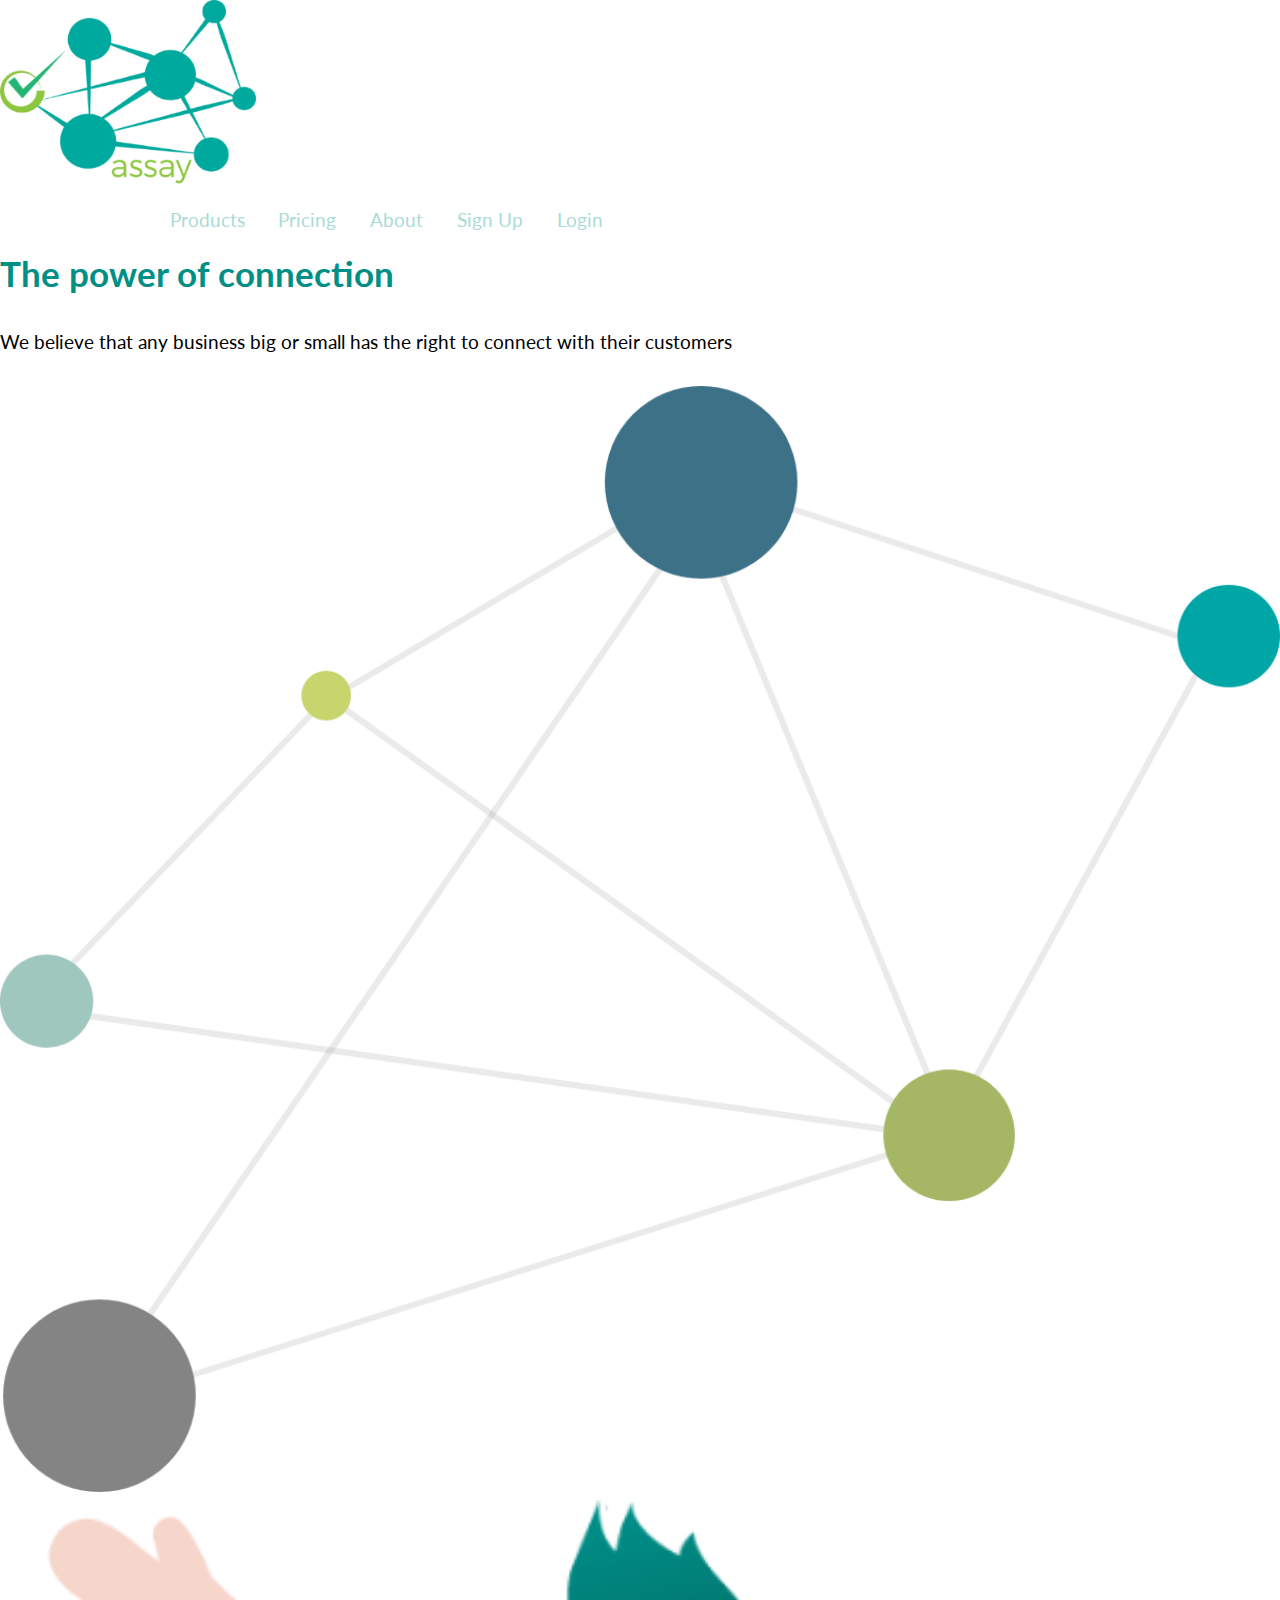
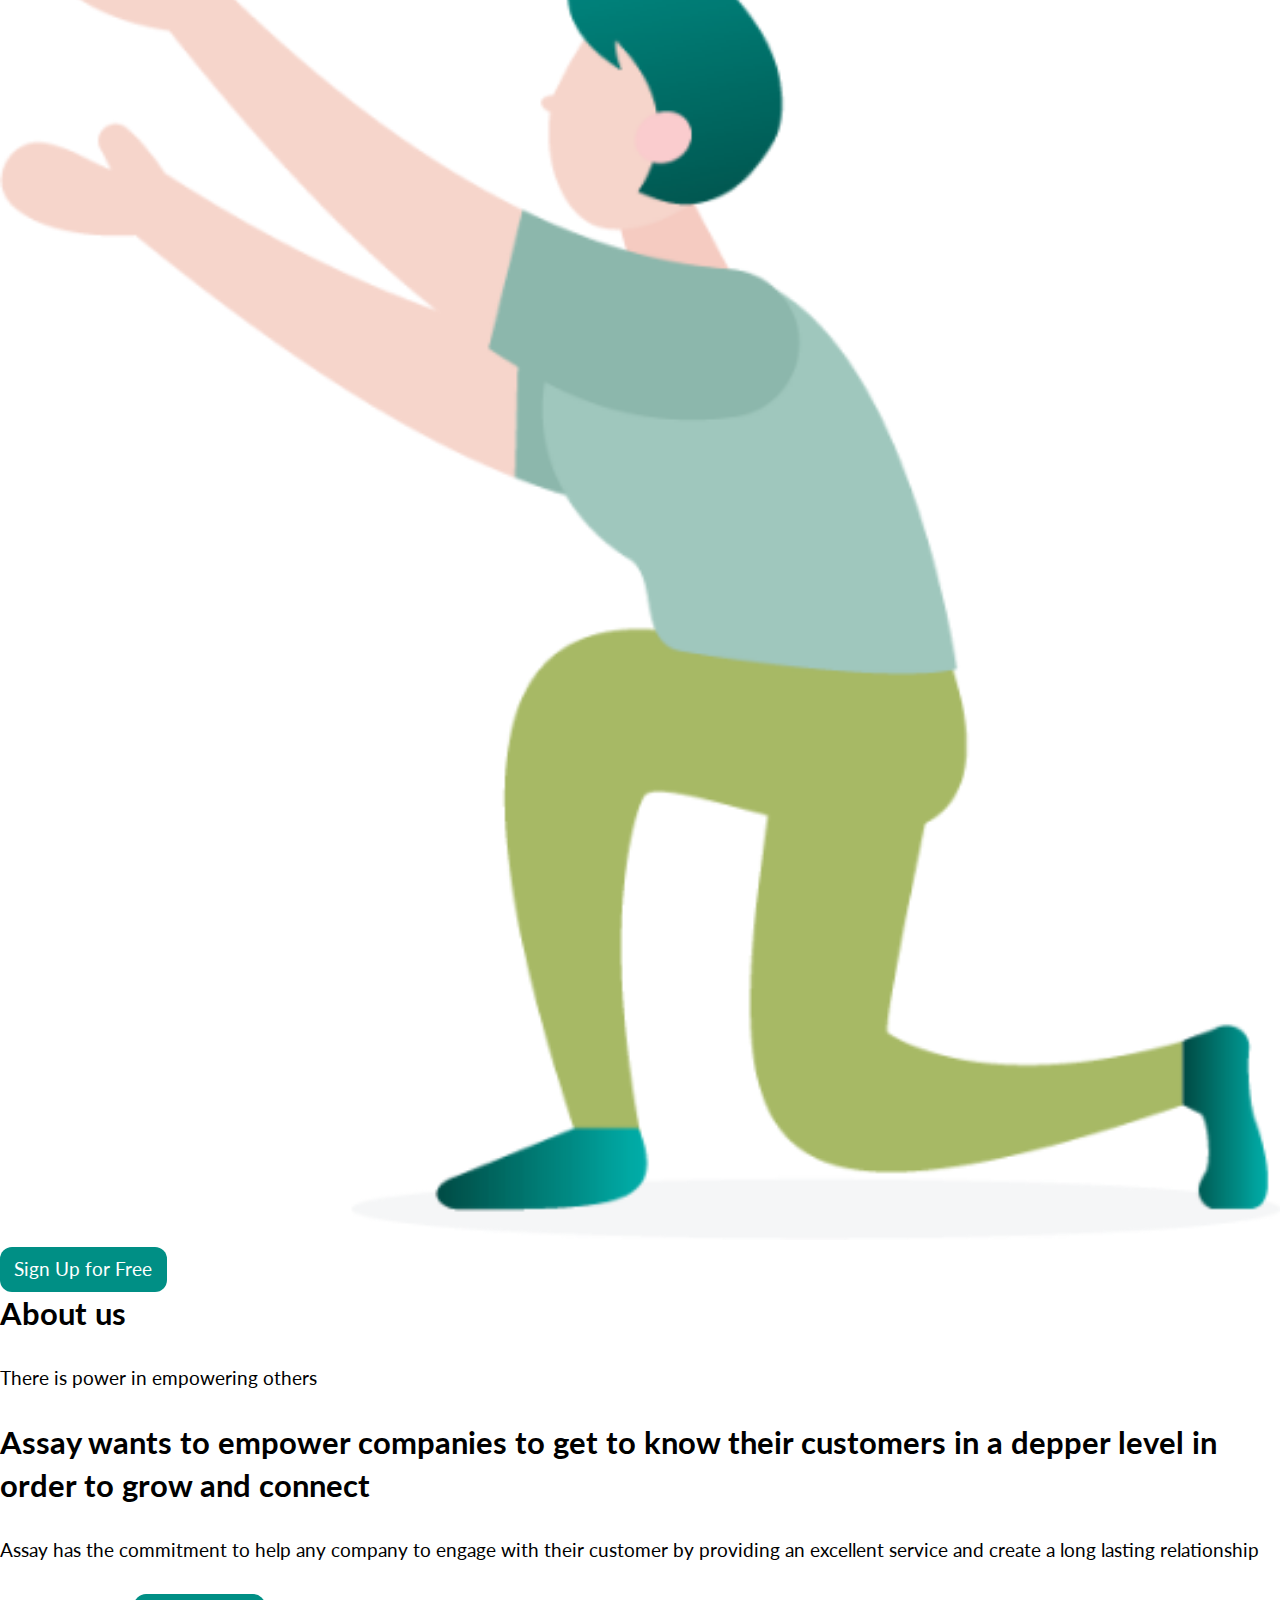
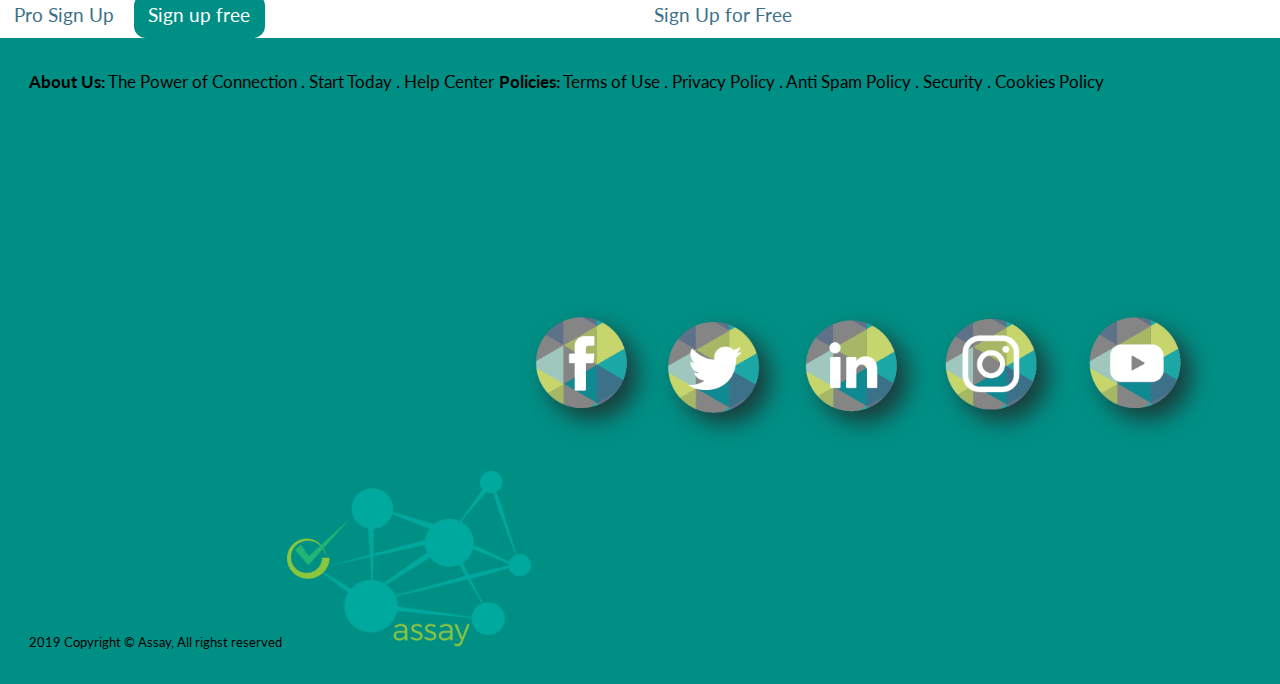
==== commit bd689cff: "Add content and buttons in about page and style in css main" ====
--- a/about.html
+++ b/about.html
@@ -27,8 +27,27 @@
   <main>
     <section>
       <h1>The power of connection</h1>
-      <h2>We believe that any business big or small has the right to connect with their customers</h2>
+      <p>We believe that any business big or small has the right to connect with their customers</p>
+      <img src="images/connection.png" alt="">
+      <img src="images/guy-on-knees.png" alt="">
       <p class="btn">Sign Up for Free</p>
+    </section>
+    <div>
+      <h2>About us</h2>
+      <p class="quote">There is power in empowering others</p>
+      <h2>Assay wants to empower companies to get to know their customers in a depper level in order to grow and connect</h2>
+      <p>Assay has the commitment to help any company to engage with their customer by providing an excellent service and create a long lasting relationship</p>
+    </div>
+    <div class="grid">
+      <div class="green-box unit xs-1 s-1 m-1-2 l-1-2 xl-1-2">
+        <p class="btn btn-white uppercase">Pro Sign Up</p>
+        <p class="btn">Sign up free</p>
+      </div>
+      <div class="teal-box unit xs-1 s-1 m-1-2 l-1-2 xl-1-2">
+        <p class="btn btn-white uppercase">Sign Up for Free</p>
+      </div>
+    </div>
+
 
   </main>
 <footer class="island">
--- a/css/main.css
+++ b/css/main.css
@@ -9,6 +9,13 @@
 
 .btn {
   background-color: #008f85;
+  border-radius: 12px;
+  border: none;
+}
+
+.btn-white {
+  background-color: #fff;
+  color: #3c7188;
   border-radius: 12px;
   border: none;
 }
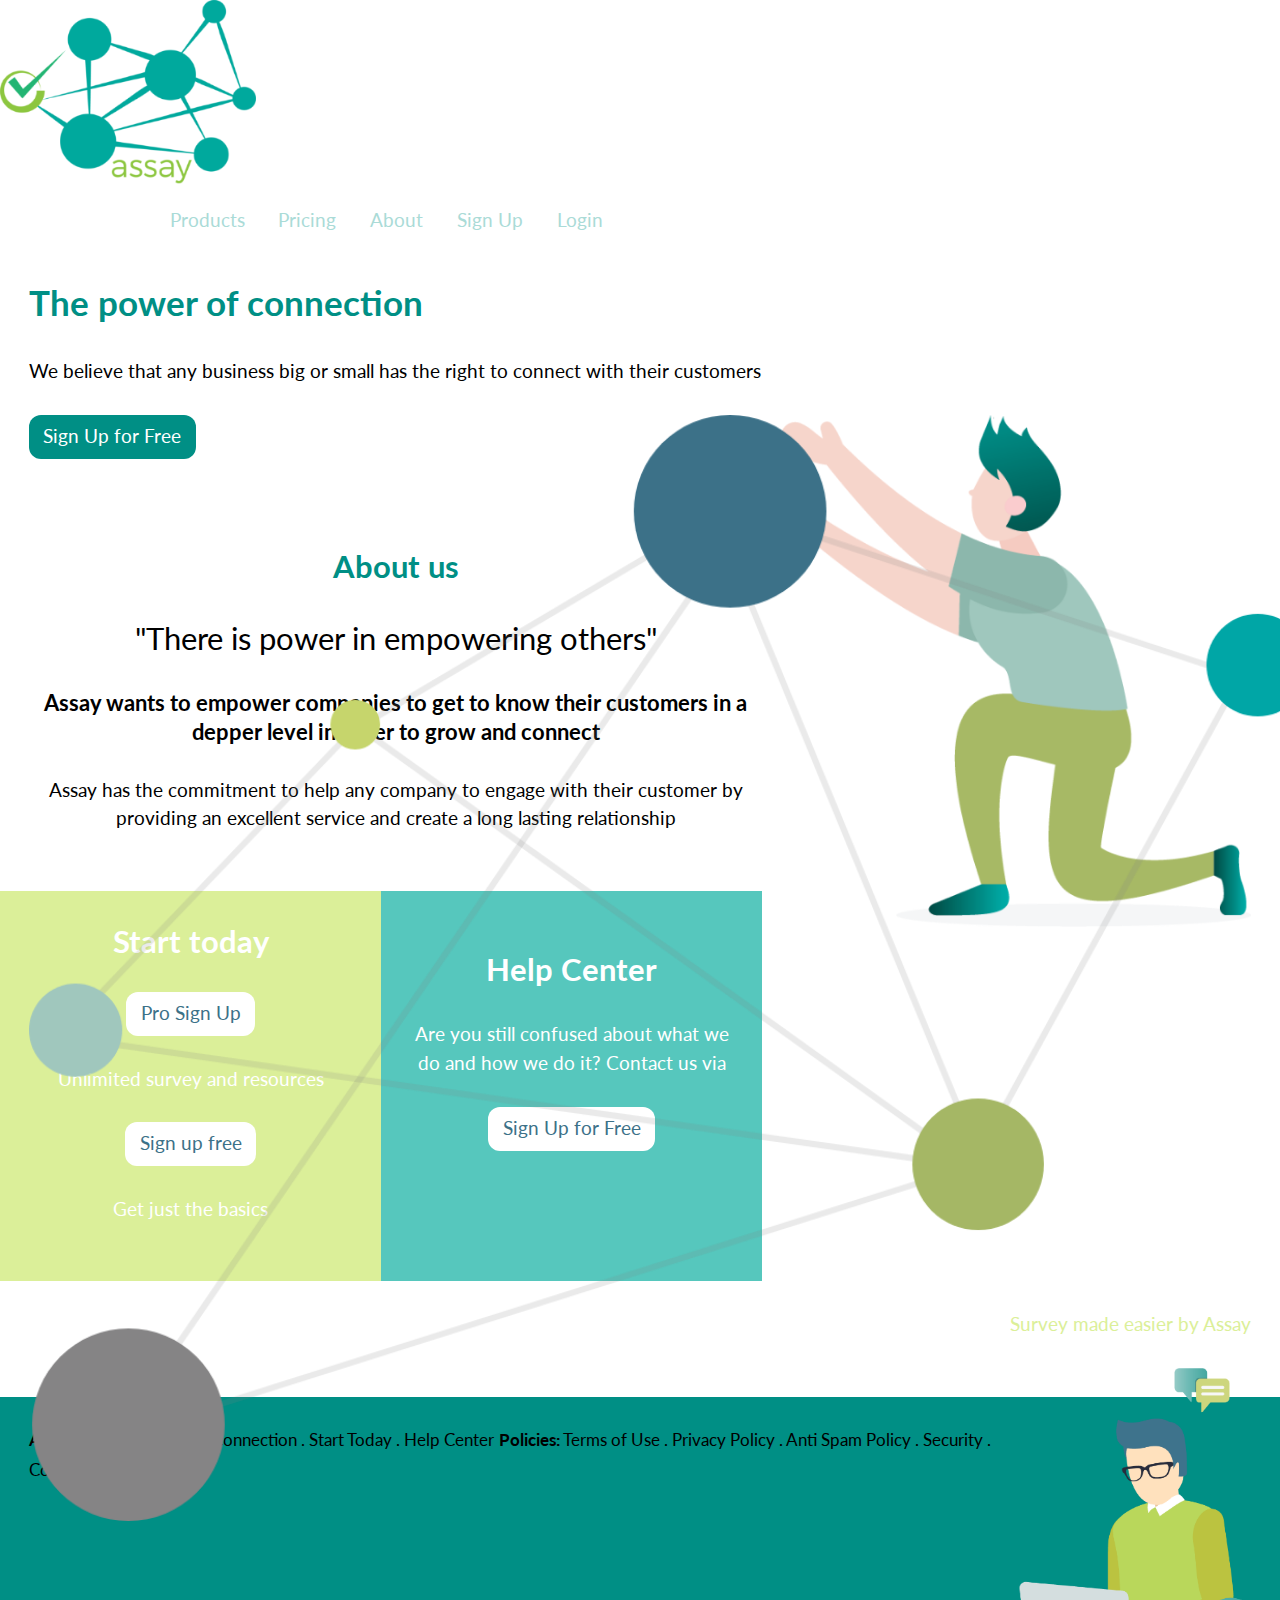
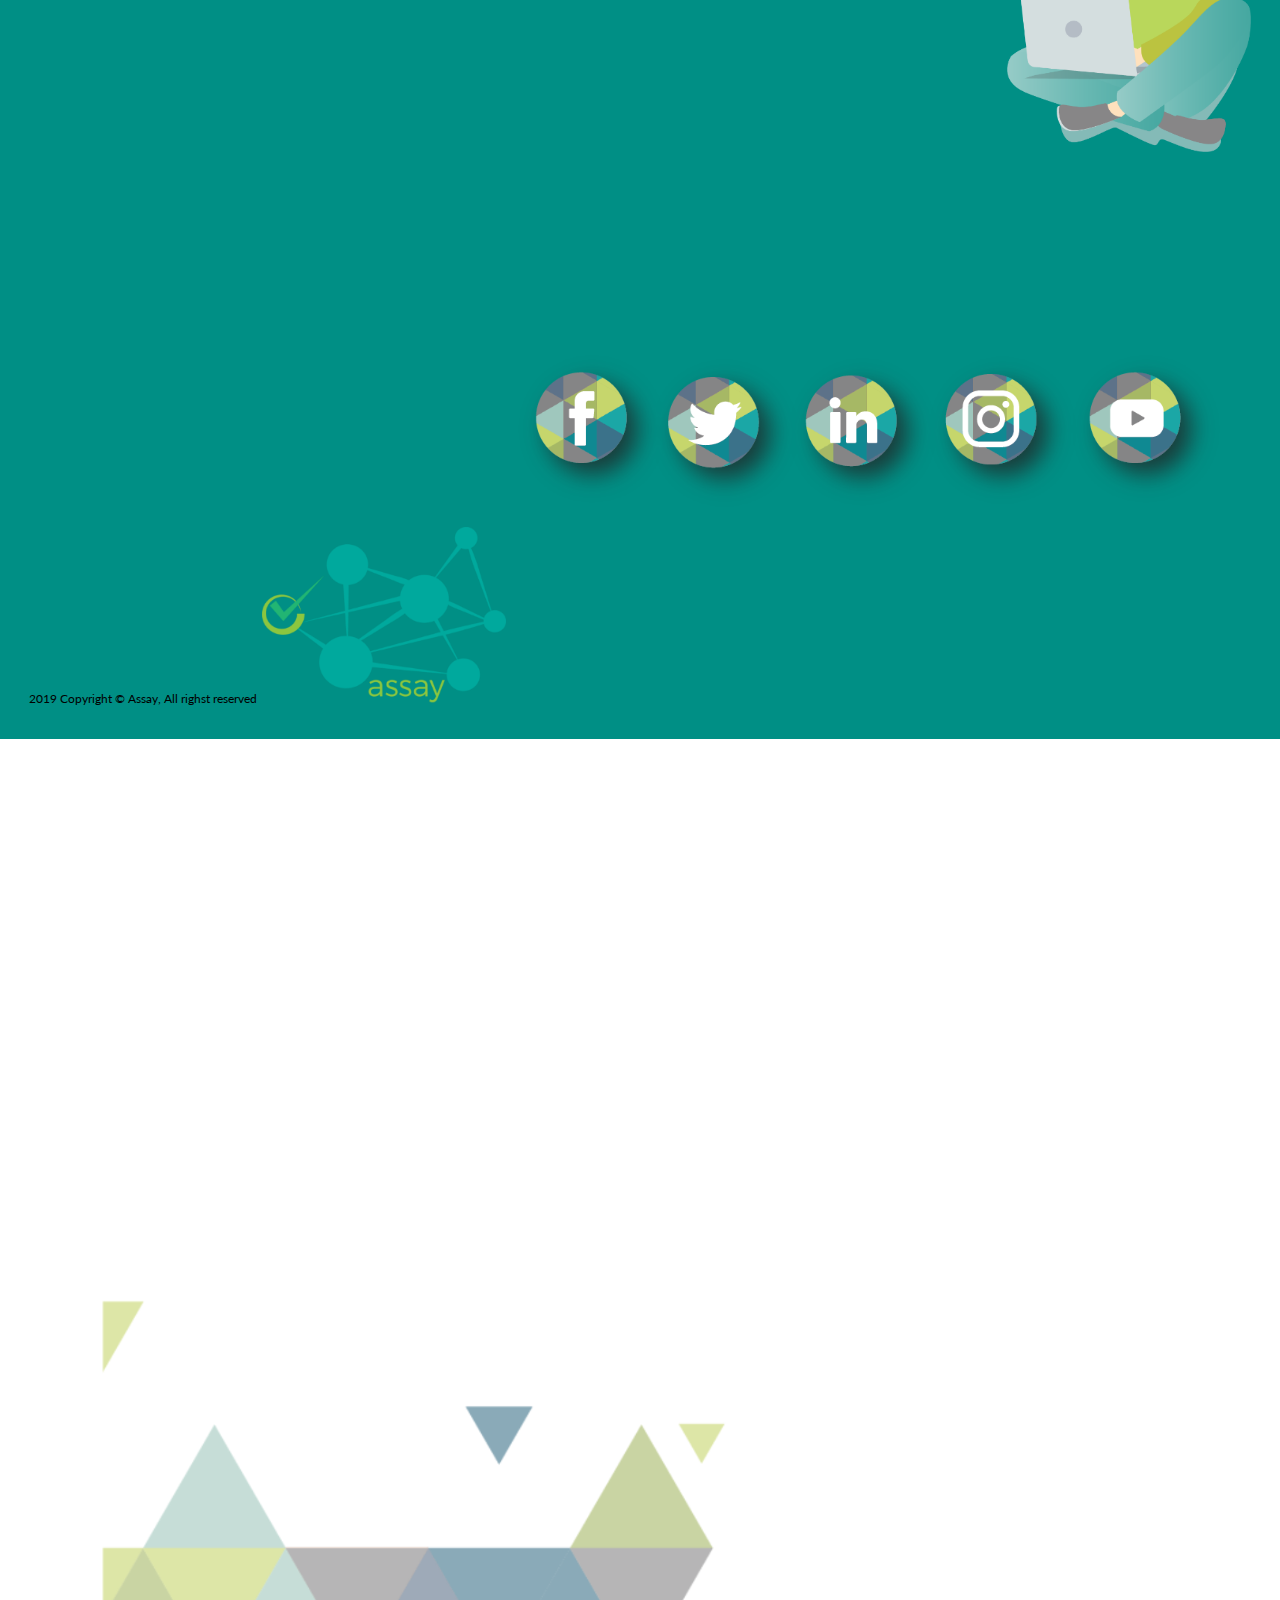
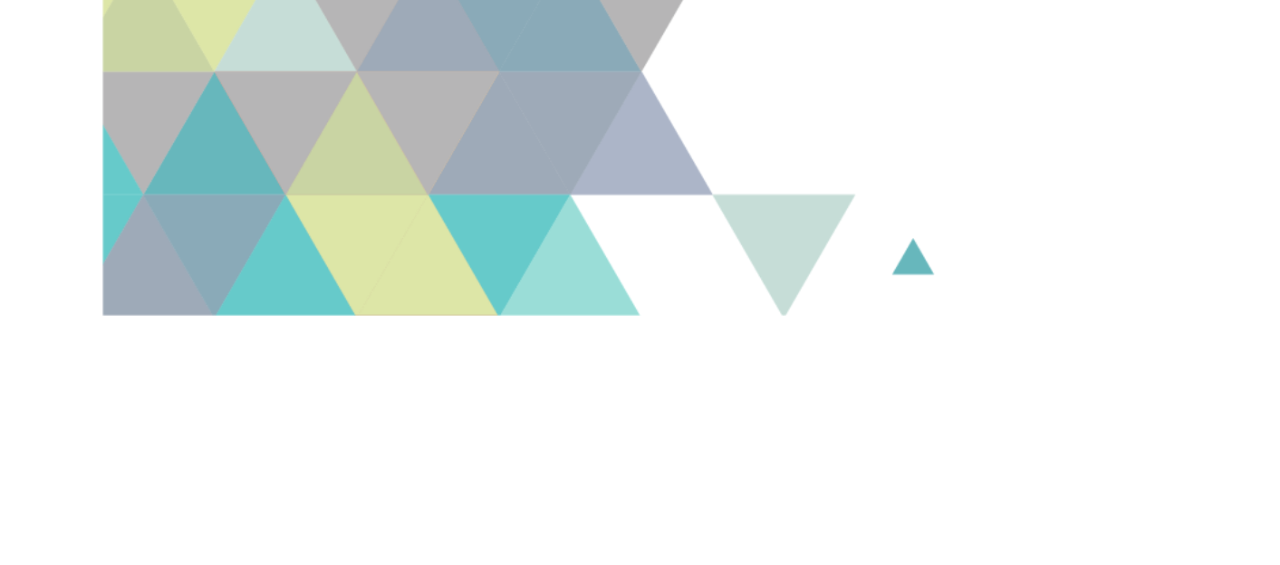
==== commit aca36f8d: "Adjust font sizes in about page and style colors and positions" ====
--- a/about.html
+++ b/about.html
@@ -11,8 +11,8 @@
   <link href="https://fonts.googleapis.com/css?family=Lato:400,700|Montserrat:400,500" rel="stylesheet">
 </head>
 <body>
-  <header class="">
-    <nav>
+  <header class="" role="banner">
+    <nav role="navigation">
       <img class="logo" src="images/logo.png" alt="">
       <nav class="wrapper gutter-1-2" role="navigation">
         <ol class="list-group-inline push-0">
@@ -24,28 +24,38 @@
         </ol>
     </nav>
   </header>
-  <main>
-    <section>
+  <main role="main">
+    <section class="push island relative">
       <h1>The power of connection</h1>
       <p>We believe that any business big or small has the right to connect with their customers</p>
-      <img src="images/connection.png" alt="">
-      <img src="images/guy-on-knees.png" alt="">
+      <img class="absolute" src="images/connection.png" alt="">
+      <img class="guy-knees right" src="images/guy-on-knees.png" alt="">
       <p class="btn">Sign Up for Free</p>
     </section>
-    <div>
-      <h2>About us</h2>
-      <p class="quote">There is power in empowering others</p>
-      <h2>Assay wants to empower companies to get to know their customers in a depper level in order to grow and connect</h2>
+    <div class="text-center island">
+      <h2 class="about">About us</h2>
+      <p class="quote peta">"There is power in empowering others"</p>
+      <h3 class="mega">Assay wants to empower companies to get to know their customers in a depper level in order to grow and connect</h3>
       <p>Assay has the commitment to help any company to engage with their customer by providing an excellent service and create a long lasting relationship</p>
     </div>
     <div class="grid">
-      <div class="green-box unit xs-1 s-1 m-1-2 l-1-2 xl-1-2">
-        <p class="btn btn-white uppercase">Pro Sign Up</p>
-        <p class="btn">Sign up free</p>
+      <div class="green-box unit xs-1 s-1 m-1-2 l-1-2 xl-1-2 island text-center">
+        <h2 class="h2-white">Start today</h2>
+        <p class="btn btn-white uppercase push">Pro Sign Up</p>
+        <p class="p-white">Unlimited survey and resources</p>
+        <p class="btn btn-white push">Sign up free</p>
+        <p class="p-white">Get just the basics</p>
       </div>
-      <div class="teal-box unit xs-1 s-1 m-1-2 l-1-2 xl-1-2">
-        <p class="btn btn-white uppercase">Sign Up for Free</p>
+      <div class="teal-box unit xs-1 s-1 m-1-2 l-1-2 xl-1-2 island text-center">
+        <h2 class="h2-white pad-t">Help Center</h2>
+        <p class="p-white push">Are you still confused about what we do and how we do it? Contact us via</p>
+        <p class="btn btn-white uppercase push">Sign Up for Free</p>
       </div>
+    </div>
+    <div class="relative island">
+      <p class="assay text-right">Survey made easier by Assay</p>
+      <img class="guy right" src="images/guy-in-computer.png" alt="">
+      <img class="absolute pin-left-top" src="images/background-left.png" alt="">
     </div>
 
 
@@ -53,8 +63,8 @@
 <footer class="island">
   <small><b>About Us:</b> The Power of Connection . Start Today . Help Center</small>
   <small><b>Policies:</b> Terms of Use . Privacy Policy . Anti Spam Policy . Security . Cookies Policy</small>
-  <img class="social-media text-center" src="images/social-media-icons.png" alt="">
-  <small class="center-text nano">2019 Copyright © Assay, All righst reserved</small>
+  <img class="social-media push-left" src="images/social-media-icons.png" alt="">
+  <small class="center-text pico">2019 Copyright © Assay, All righst reserved</small>
   <img class="logo" src="images/logo.png" alt="">
 </footer>
 </body>
--- a/css/main.css
+++ b/css/main.css
@@ -28,6 +28,10 @@
 }
 
 h1 {
+  color: #008f85;
+}
+
+.about {
   color: #008f85;
 }
 
@@ -62,6 +66,10 @@
   width: 15%;
 }
 
+.guy-knees {
+  width: 40%;
+}
+
 .testimonies {
   background-color: #aadbd7;
 }
@@ -89,3 +97,16 @@
 footer {
   background-color: #008f85;
 }
+
+.green-box {
+  background-color: #dbef99;
+}
+
+.teal-box {
+  background-color: #56c7bd;
+}
+
+.h2-white,
+.p-white {
+  color: #fff;
+}
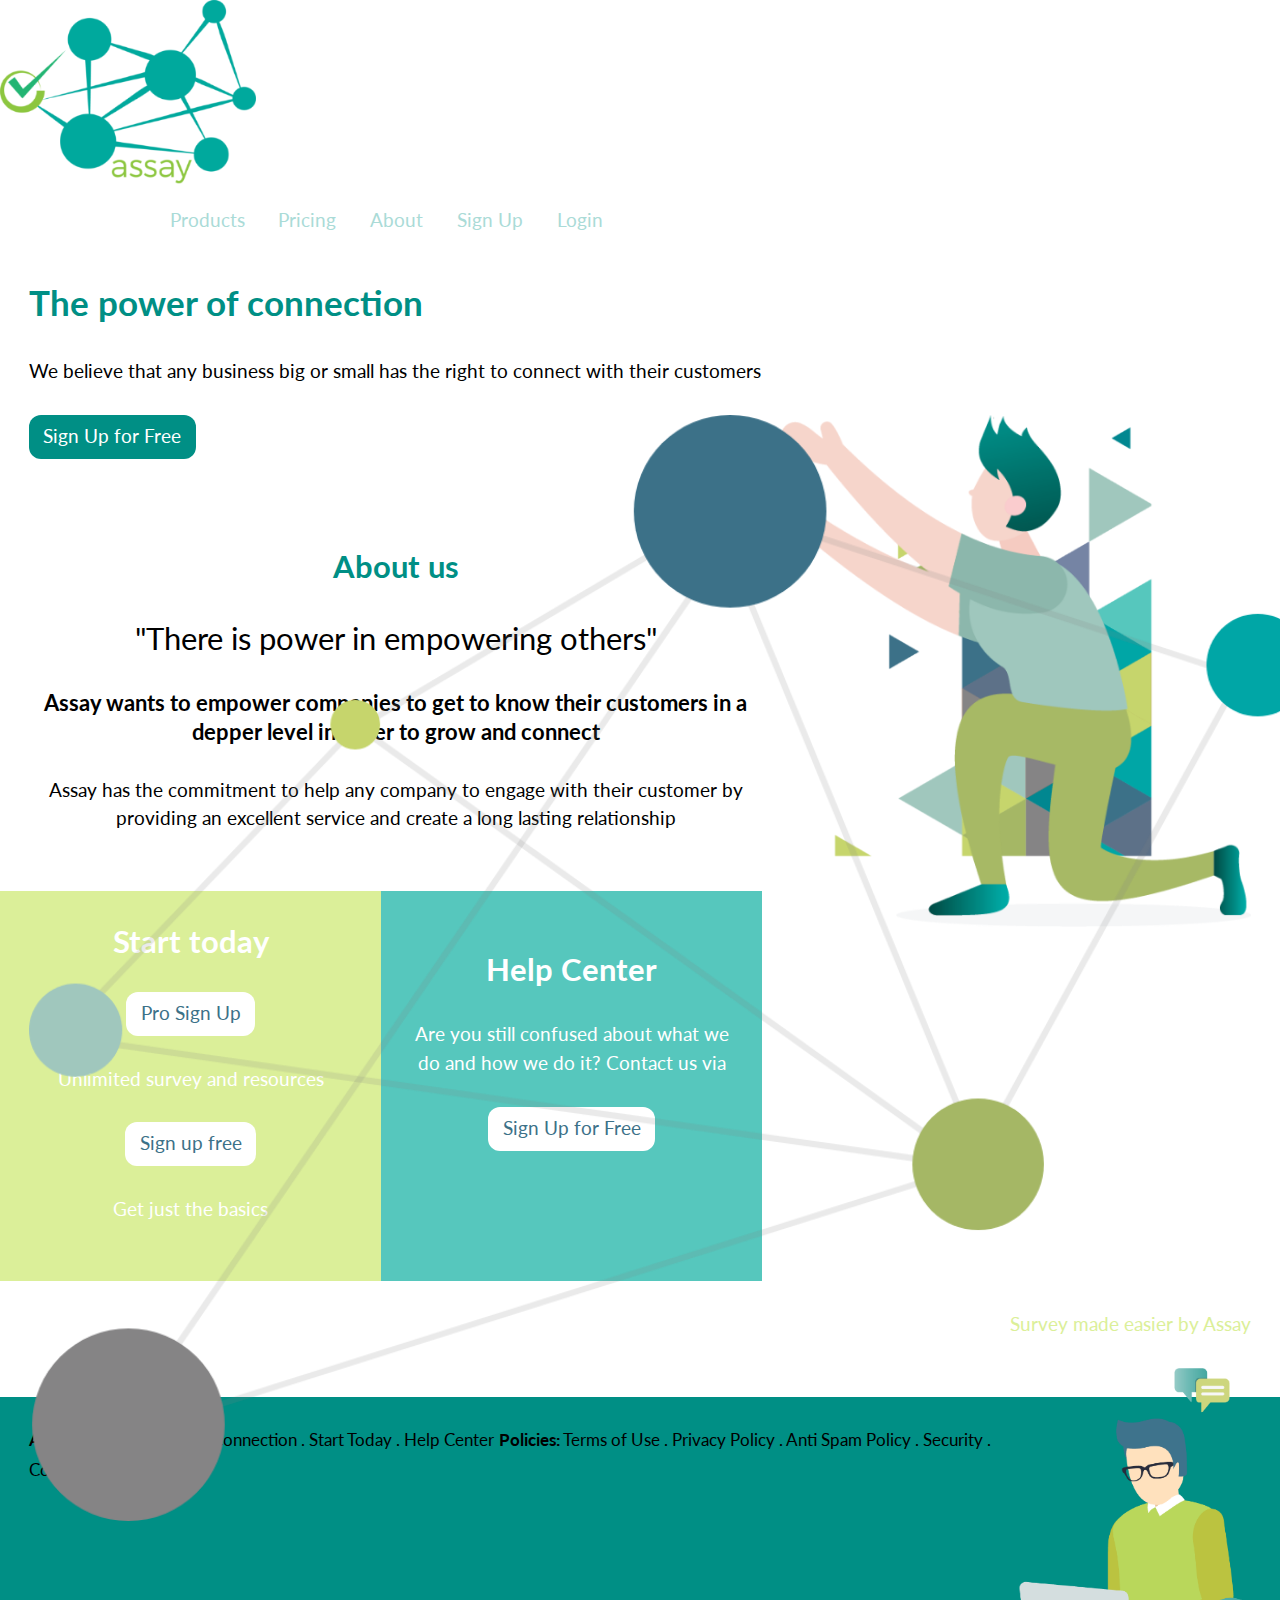
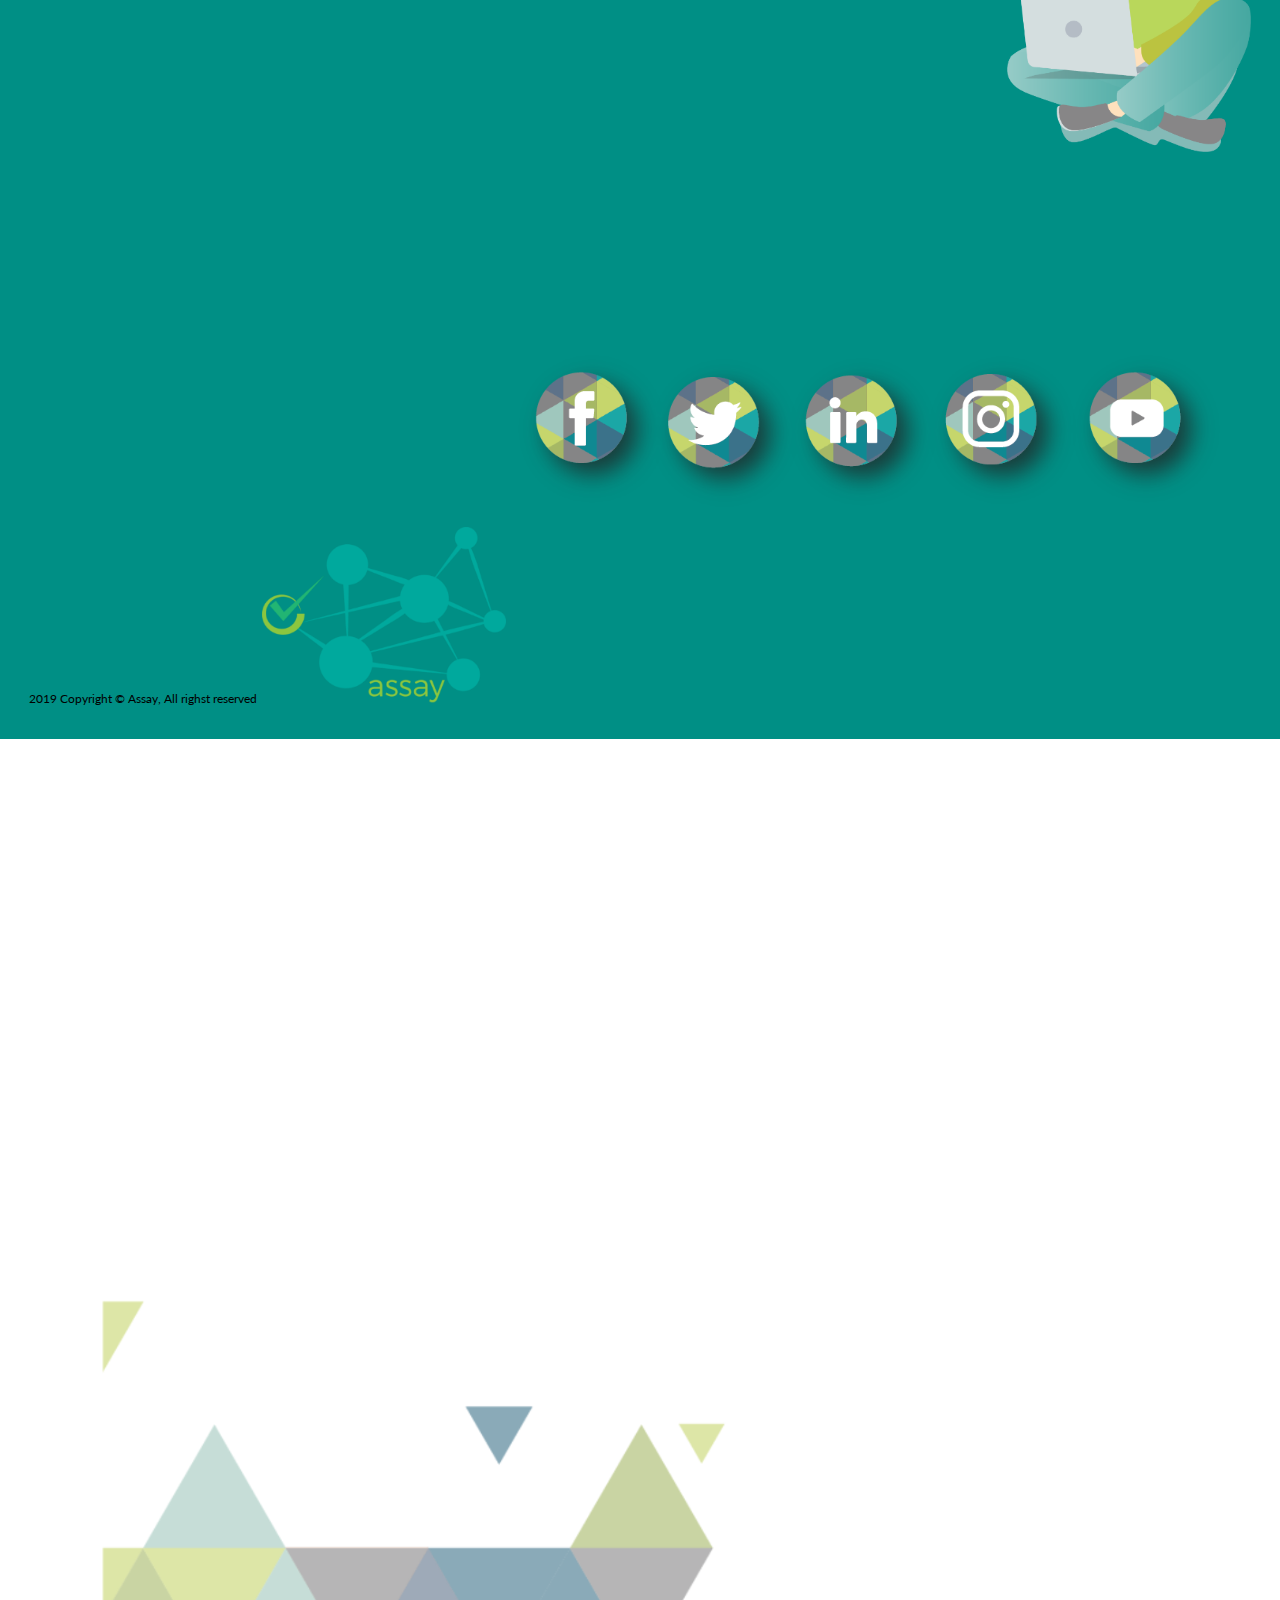
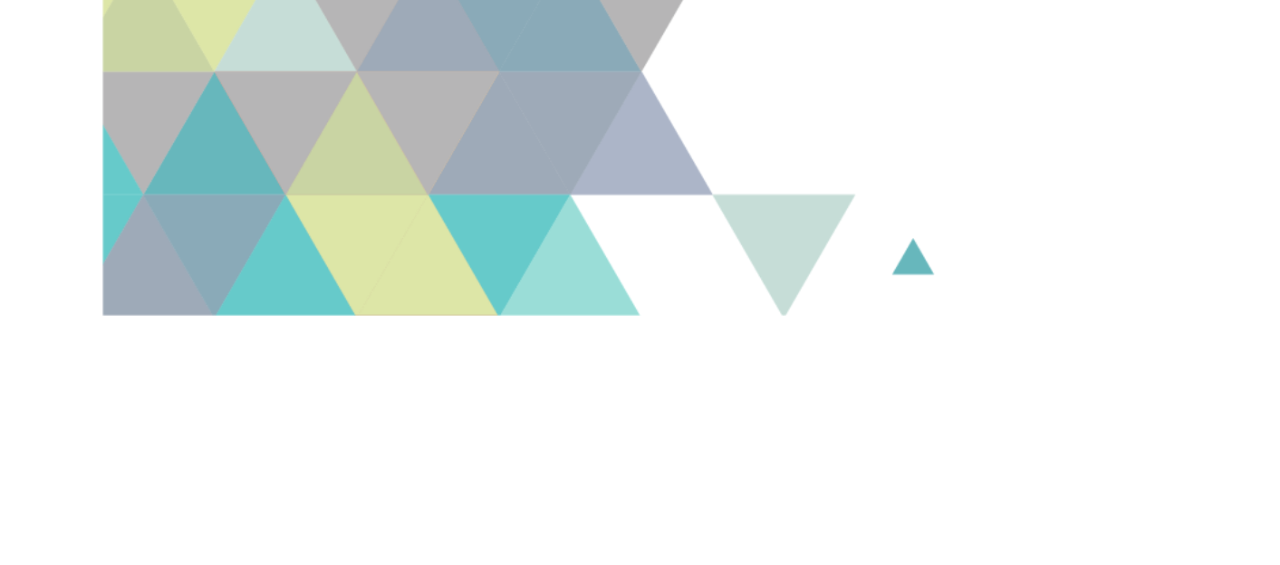
==== commit 51d666fe: "Add content to pricing page and sign up page" ====
--- a/about.html
+++ b/about.html
@@ -23,6 +23,7 @@
           <li><a class="ib gutter-1-2 pad-t-1-2 pad-b-1-2" href="#login">Login</a></li>
         </ol>
     </nav>
+    <img class="background-right absolute" src="images/background-right.png" alt="">
   </header>
   <main role="main">
     <section class="push island relative">
--- a/css/main.css
+++ b/css/main.css
@@ -39,6 +39,10 @@
   list-style-type: none;
   text-decoration: none;
   color: #aadbd7;
+}
+
+.light-box {
+  background-color: #aadbd7;
 }
 
 fieldset {
@@ -110,3 +114,7 @@
 .p-white {
   color: #fff;
 }
+
+.btn-light {
+  color: #fff;
+}
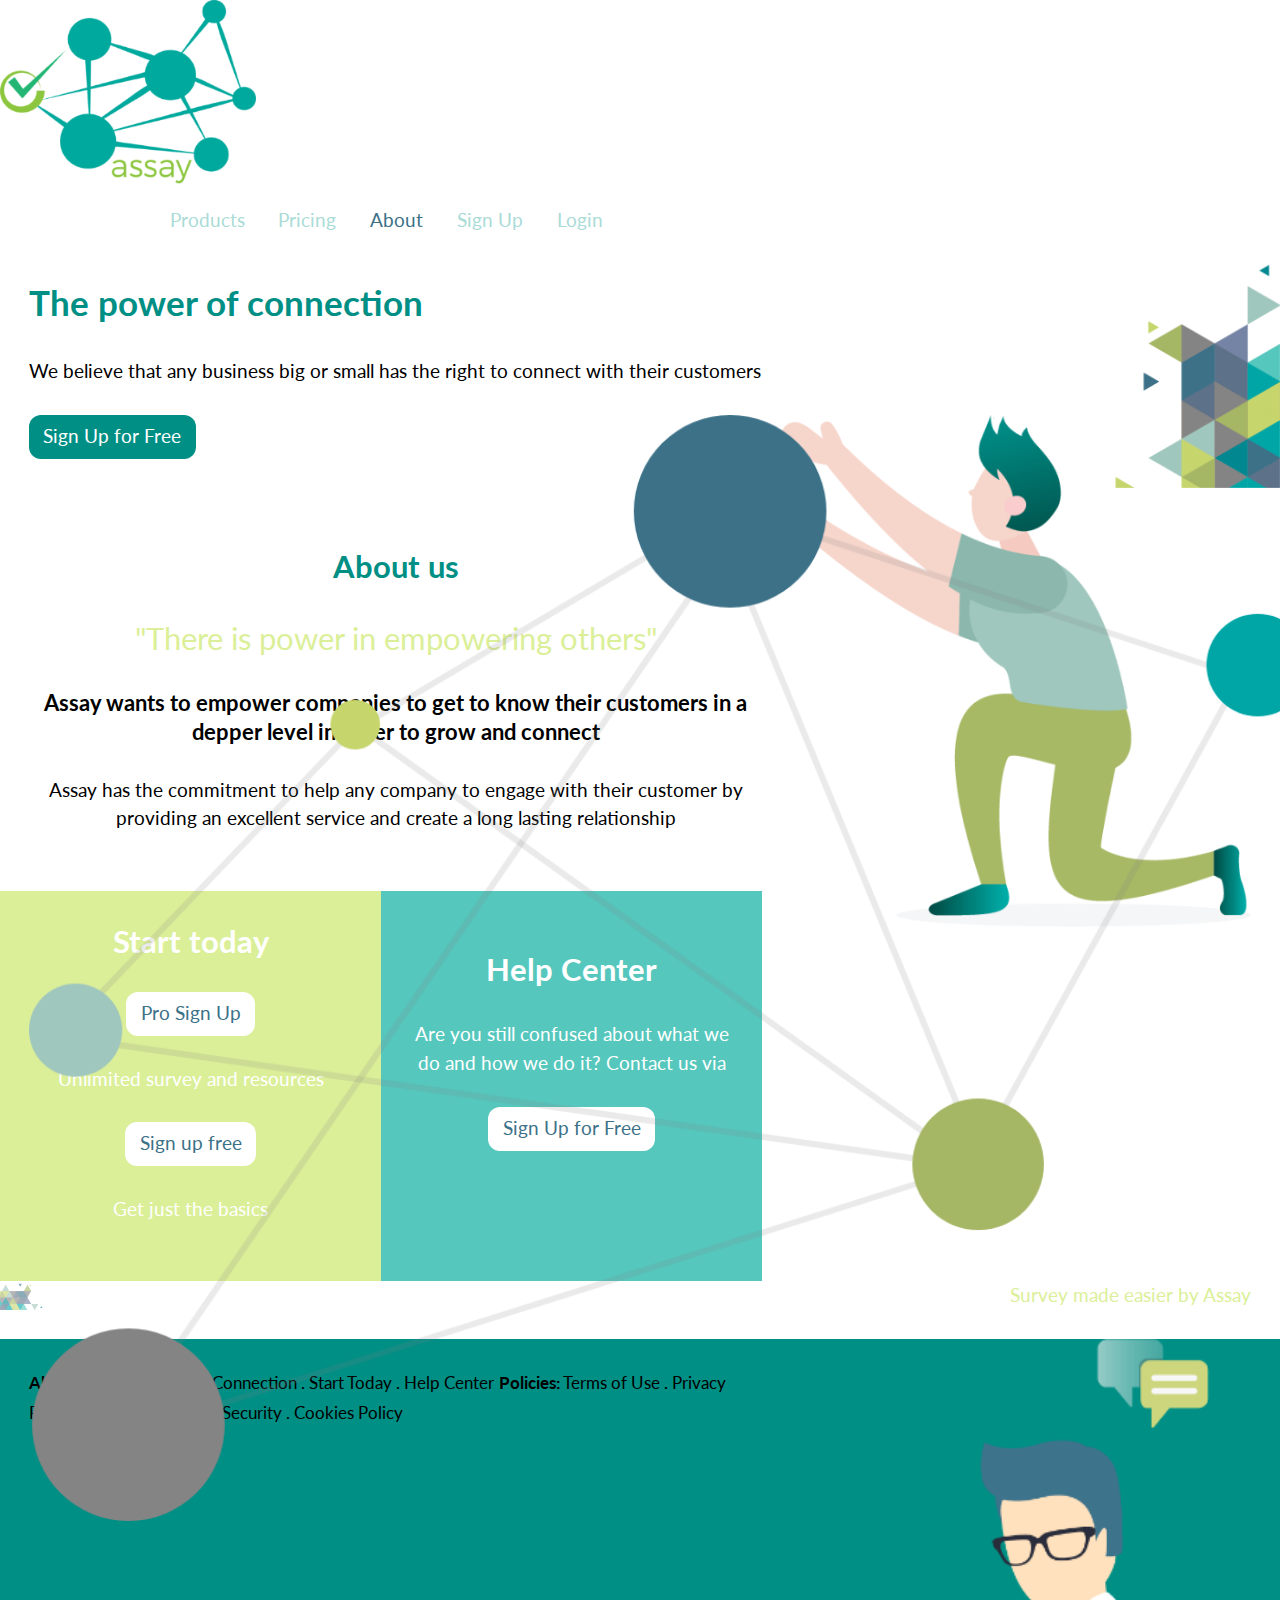
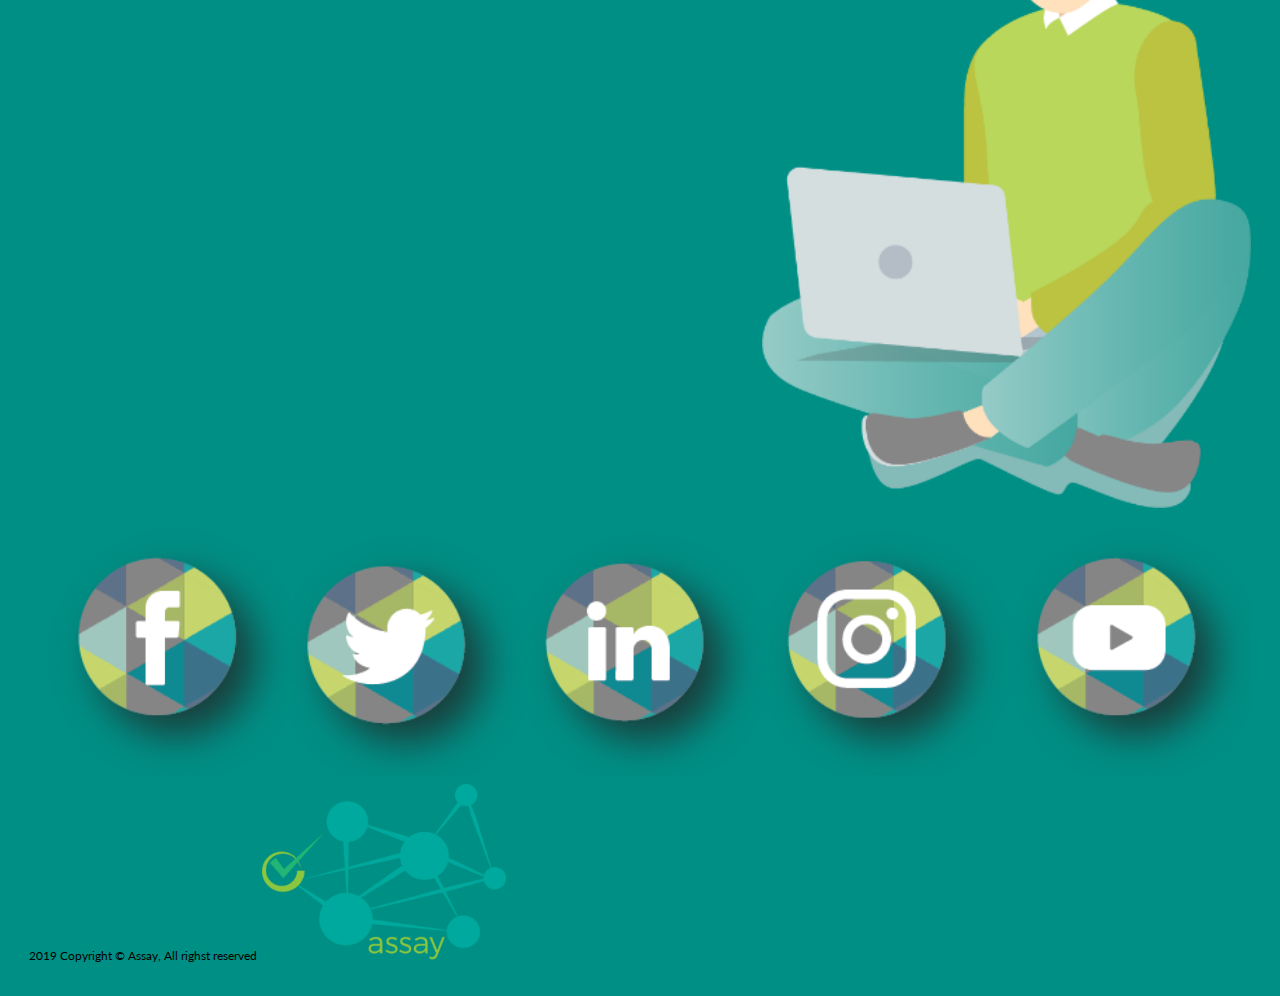
==== commit a750b5c8: "Adjust element images in all pages" ====
--- a/about.html
+++ b/about.html
@@ -18,15 +18,14 @@
         <ol class="list-group-inline push-0">
           <li><a class="ib gutter-1-2 pad-t-1-2 pad-b-1-2" href="#products">Products</a></li>
           <li><a class="ib gutter-1-2 pad-t-1-2 pad-b-1-2" href="#pricing">Pricing</a></li>
-          <li><a class="ib gutter-1-2 pad-t-1-2 pad-b-1-2" href="#about">About</a></li>
+          <li><a class="ib gutter-1-2 pad-t-1-2 pad-b-1-2 click" href="#about">About</a></li>
           <li><a class="ib gutter-1-2 pad-t-1-2 pad-b-1-2" href="#signup">Sign Up</a></li>
           <li><a class="ib gutter-1-2 pad-t-1-2 pad-b-1-2" href="#login">Login</a></li>
         </ol>
     </nav>
-    <img class="background-right absolute" src="images/background-right.png" alt="">
   </header>
   <main role="main">
-    <section class="push island relative">
+    <section class="push island relative image-right">
       <h1>The power of connection</h1>
       <p>We believe that any business big or small has the right to connect with their customers</p>
       <img class="absolute" src="images/connection.png" alt="">
@@ -35,7 +34,7 @@
     </section>
     <div class="text-center island">
       <h2 class="about">About us</h2>
-      <p class="quote peta">"There is power in empowering others"</p>
+      <p class="quote peta green">"There is power in empowering others"</p>
       <h3 class="mega">Assay wants to empower companies to get to know their customers in a depper level in order to grow and connect</h3>
       <p>Assay has the commitment to help any company to engage with their customer by providing an excellent service and create a long lasting relationship</p>
     </div>
@@ -53,13 +52,10 @@
         <p class="btn btn-white uppercase push">Sign Up for Free</p>
       </div>
     </div>
-    <div class="relative island">
+    <div class="relative image-left gutter">
       <p class="assay text-right">Survey made easier by Assay</p>
       <img class="guy right" src="images/guy-in-computer.png" alt="">
-      <img class="absolute pin-left-top" src="images/background-left.png" alt="">
     </div>
-
-
   </main>
 <footer class="island">
   <small><b>About Us:</b> The Power of Connection . Start Today . Help Center</small>
--- a/css/main.css
+++ b/css/main.css
@@ -91,7 +91,7 @@
 }
 
 .guy {
-  width: 20%;
+  width: 40%;
 }
 
 .fa-star {
@@ -106,6 +106,10 @@
   background-color: #dbef99;
 }
 
+.green {
+  color: #dbef99;
+}
+
 .teal-box {
   background-color: #56c7bd;
 }
@@ -118,3 +122,29 @@
 .btn-light {
   color: #fff;
 }
+
+.btn:hover {
+  background-color: #ccc;
+}
+
+.click {
+  color: #3c7188;
+}
+
+.image-right {
+  background-image: url("../images/background-right.png");
+  background-size: contain;
+  background-position: right bottom;
+  background-repeat: no-repeat;
+}
+
+.image-left {
+  background-image: url("../images/background-left.png");
+  background-size: contain;
+  background-position: left bottom;
+  background-repeat: no-repeat;
+}
+
+.input {
+  border-radius: none;
+}
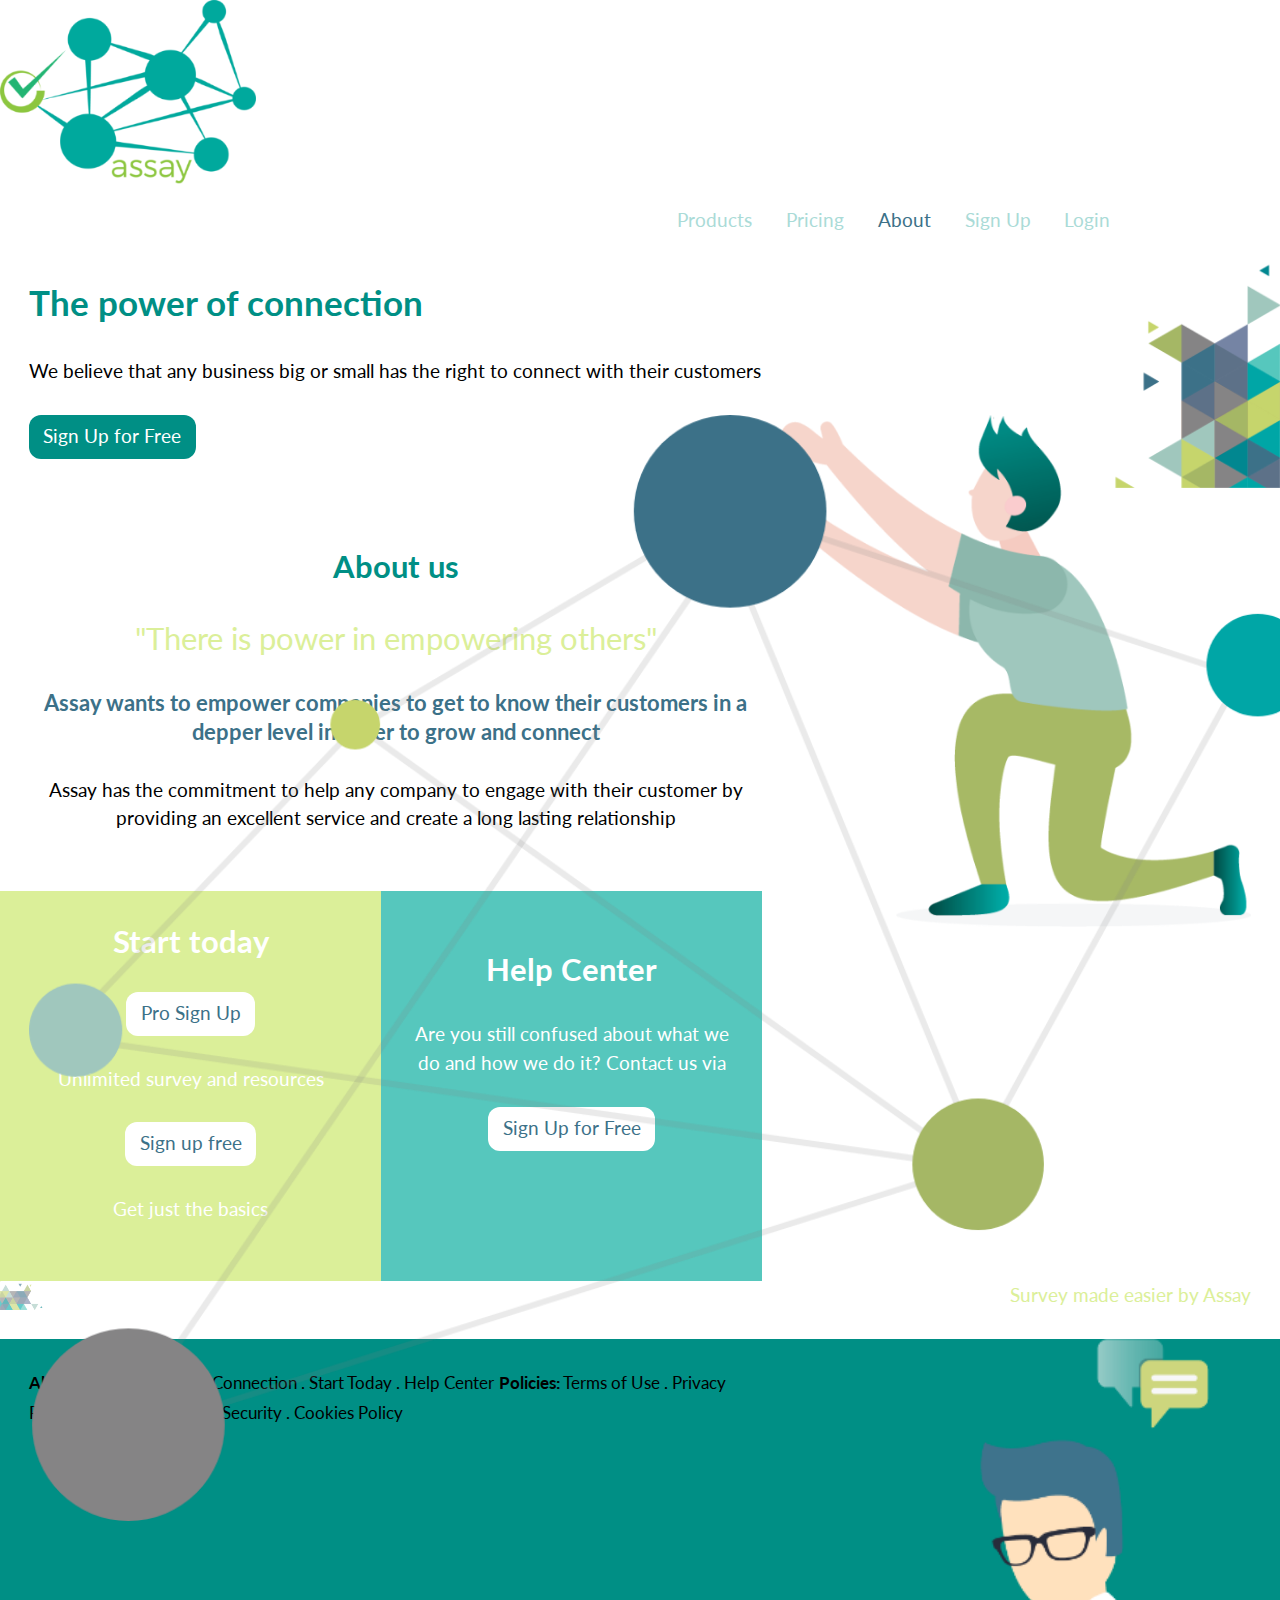
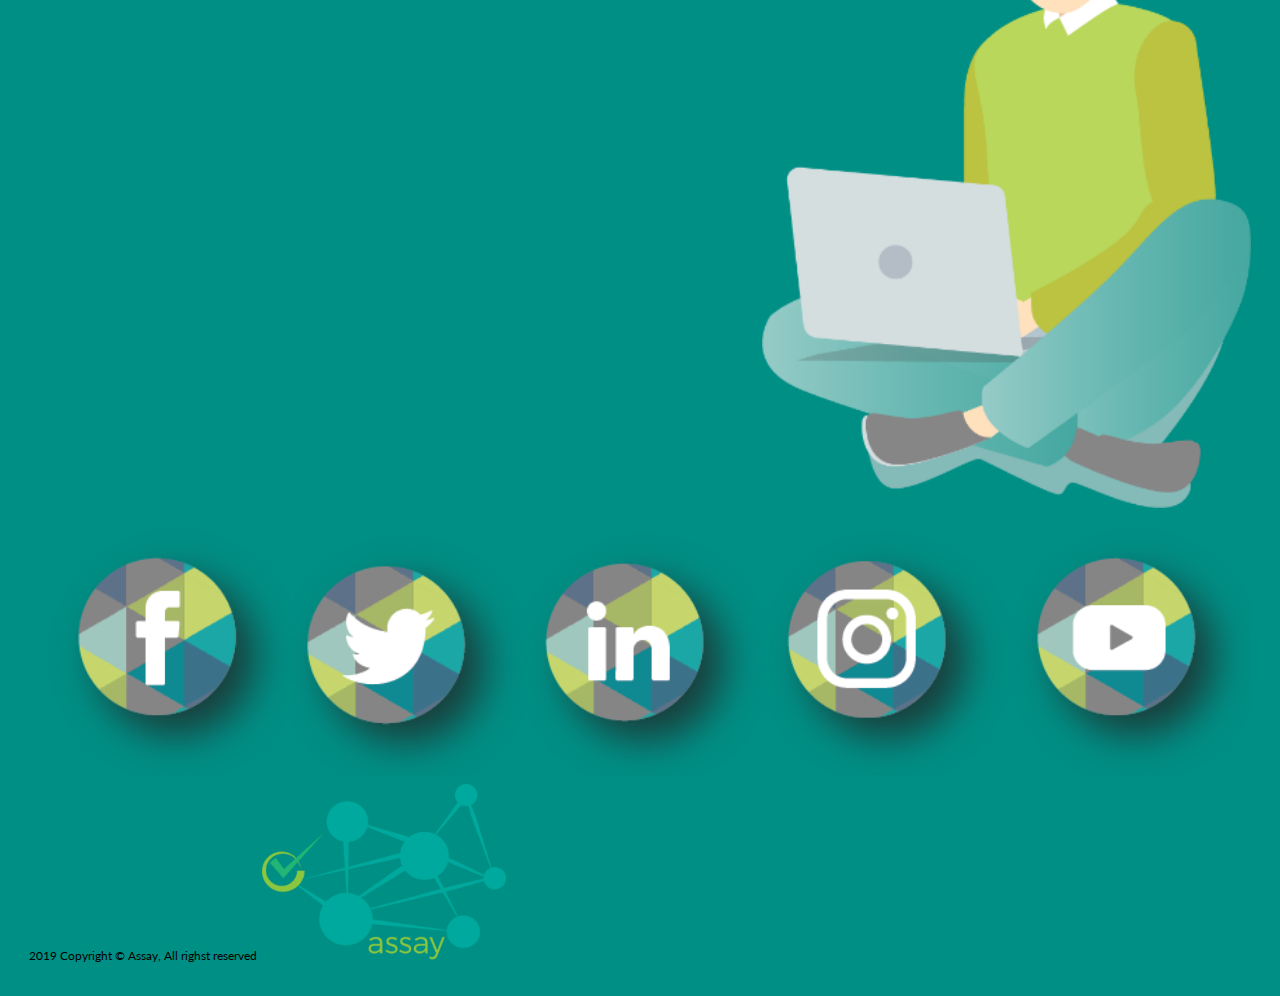
==== commit b347d46f: "Fix errors in pages in navigation" ====
--- a/about.html
+++ b/about.html
@@ -12,9 +12,8 @@
 </head>
 <body>
   <header class="" role="banner">
-    <nav role="navigation">
       <img class="logo" src="images/logo.png" alt="">
-      <nav class="wrapper gutter-1-2" role="navigation">
+      <nav class="wrapper gutter-1-2 text-right" role="navigation">
         <ol class="list-group-inline push-0">
           <li><a class="ib gutter-1-2 pad-t-1-2 pad-b-1-2" href="#products">Products</a></li>
           <li><a class="ib gutter-1-2 pad-t-1-2 pad-b-1-2" href="#pricing">Pricing</a></li>
--- a/css/main.css
+++ b/css/main.css
@@ -90,8 +90,20 @@
   color: #dbef99;
 }
 
+h2 {
+  color: #dbef99;
+}
+
+h3 {
+  color: #3c7188;
+}
+
 .guy {
   width: 40%;
+}
+
+.computer {
+  width: 60%;
 }
 
 .fa-star {
@@ -145,6 +157,6 @@
   background-repeat: no-repeat;
 }
 
-.input {
-  border-radius: none;
+input {
+  border: 0;
 }
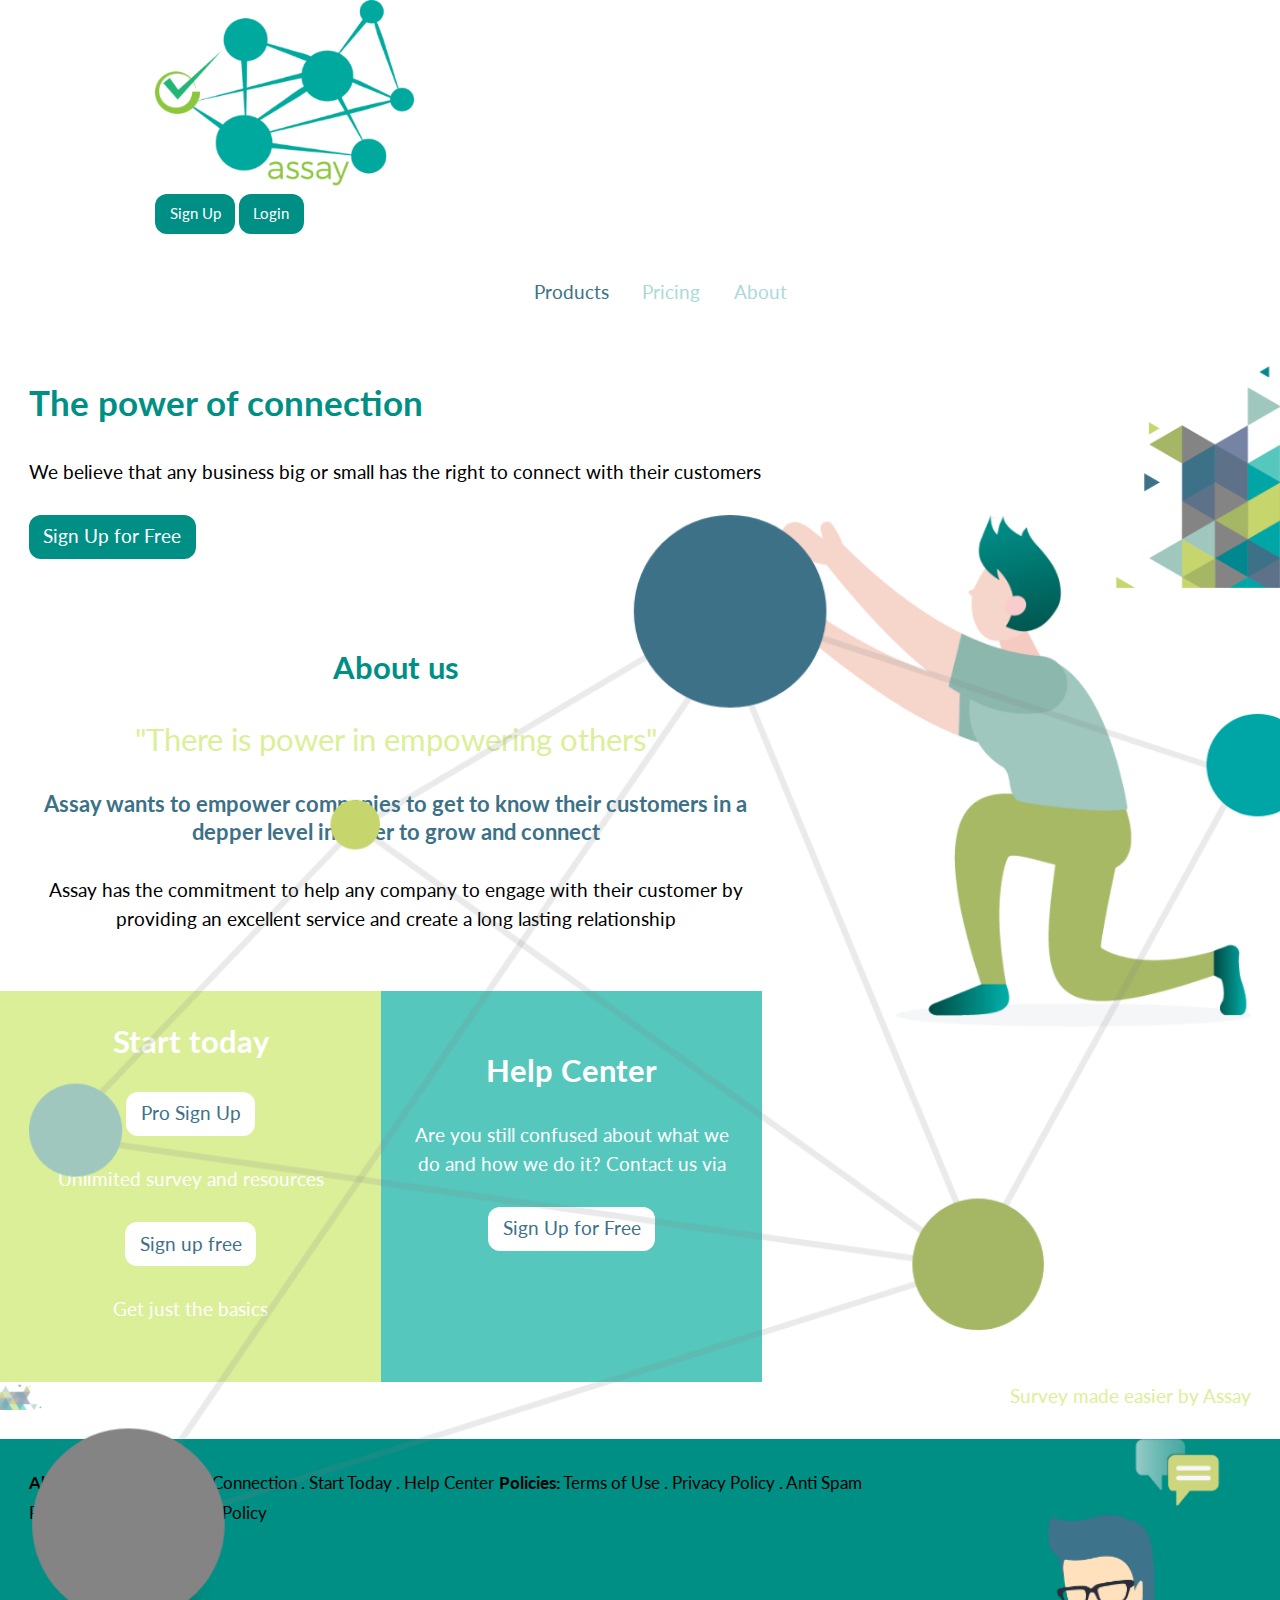
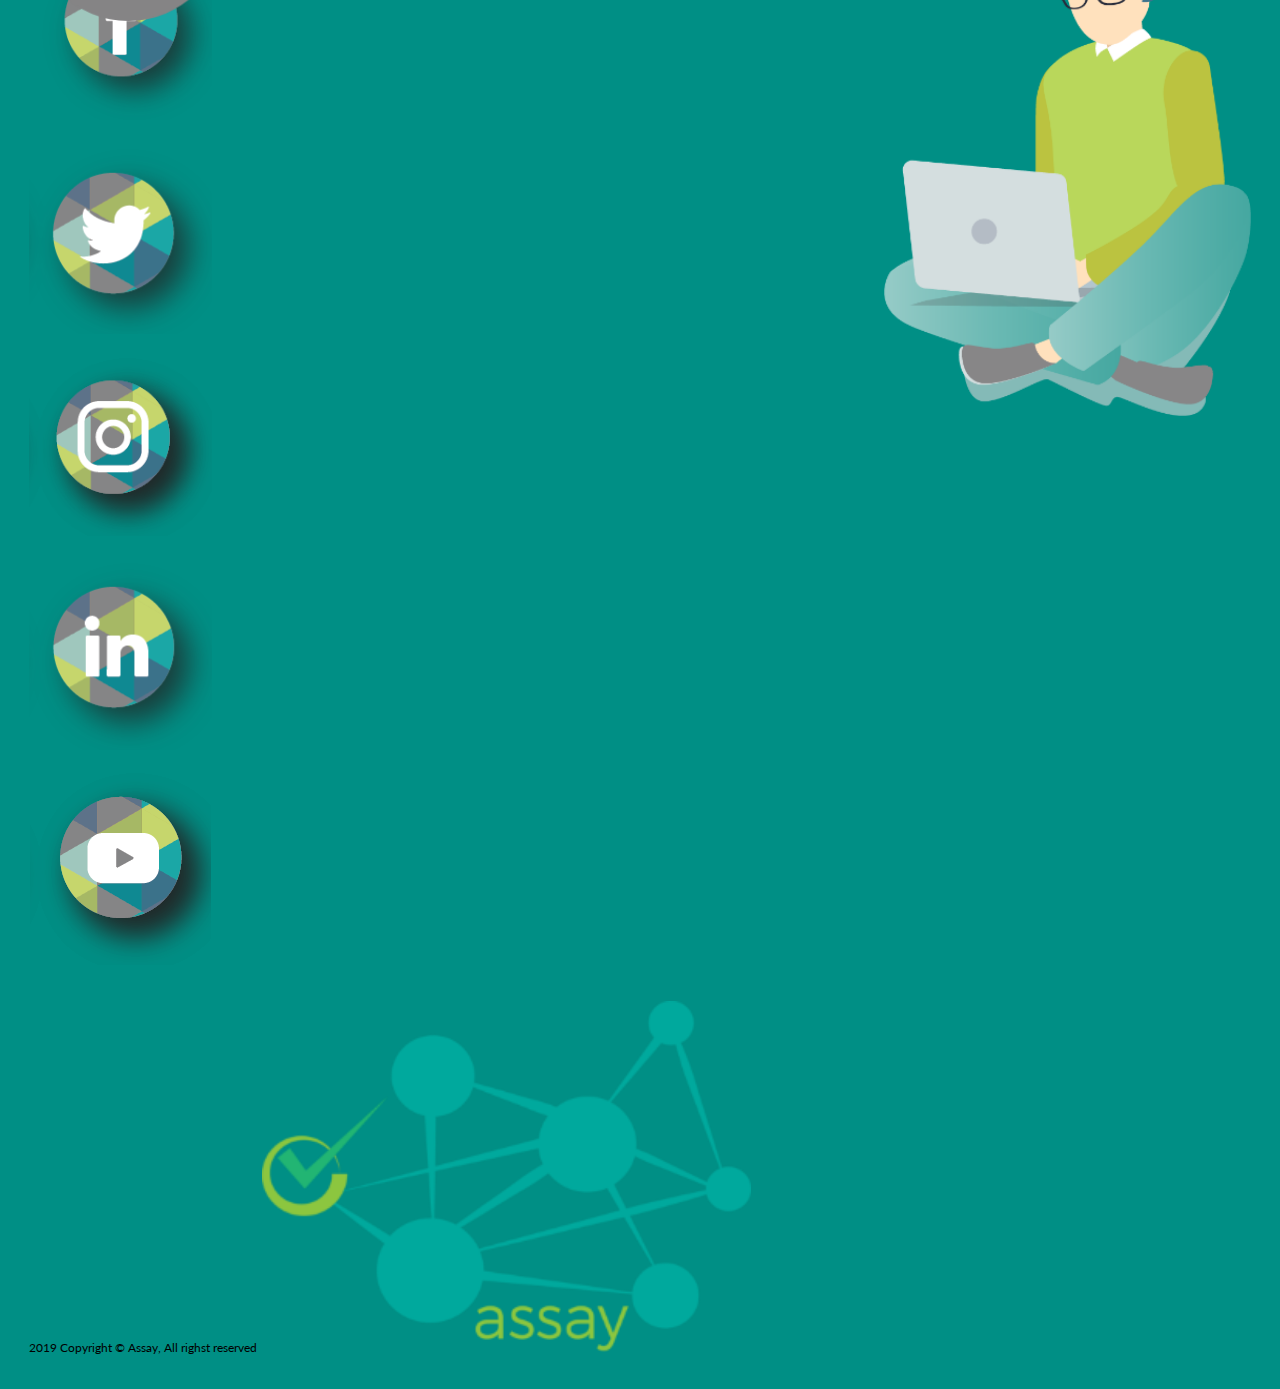
==== commit 3dc8fa0b: "Correct element social media in all footers" ====
--- a/about.html
+++ b/about.html
@@ -12,15 +12,26 @@
 </head>
 <body>
   <header class="" role="banner">
-      <img class="logo" src="images/logo.png" alt="">
-      <nav class="wrapper gutter-1-2 text-right" role="navigation">
-        <ol class="list-group-inline push-0">
-          <li><a class="ib gutter-1-2 pad-t-1-2 pad-b-1-2" href="#products">Products</a></li>
-          <li><a class="ib gutter-1-2 pad-t-1-2 pad-b-1-2" href="#pricing">Pricing</a></li>
-          <li><a class="ib gutter-1-2 pad-t-1-2 pad-b-1-2 click" href="#about">About</a></li>
-          <li><a class="ib gutter-1-2 pad-t-1-2 pad-b-1-2" href="#signup">Sign Up</a></li>
-          <li><a class="ib gutter-1-2 pad-t-1-2 pad-b-1-2" href="#login">Login</a></li>
-        </ol>
+    <nav class="wrapper gutter-1-2" role="navigation">
+      <div class="grid">
+        <div class="unit xs-1-2 s-1-2 m-1-4 l-2-3 xl-2-3 text-left">
+          <img class="logo" src="images/logo.png" alt="">
+        </div>
+        <div class="unit xs-1-2 s-1-2 m-2-3 l-2-3 xl-2-3 micro">
+          <ol class="nav list-group-inline">
+            <li><a class="ib gutter-1-2 btn" href="#signup">Sign Up</a></li>
+            <li><a class="ib gutter-1-2 btn" href="#login">Login</a></li>
+          </ol>
+        </div>
+
+        <div class="unit xs-1 s-1 m-2-3 l-2-3 xl-2-3 text-right">
+          <ol class="nav list-group-inline">
+            <li><a class="ib gutter-1-2 pad-t-1-2 pad-b-1-2 click" href="#products">Products</a></li>
+            <li><a class="ib gutter-1-2 pad-t-1-2 pad-b-1-2" href="#pricing">Pricing</a></li>
+            <li><a class="ib gutter-1-2 pad-t-1-2 pad-b-1-2" href="#about">About</a></li>
+          </ol>
+        </div>
+      </div>
     </nav>
   </header>
   <main role="main">
@@ -56,12 +67,20 @@
       <img class="guy right" src="images/guy-in-computer.png" alt="">
     </div>
   </main>
-<footer class="island">
-  <small><b>About Us:</b> The Power of Connection . Start Today . Help Center</small>
-  <small><b>Policies:</b> Terms of Use . Privacy Policy . Anti Spam Policy . Security . Cookies Policy</small>
-  <img class="social-media push-left" src="images/social-media-icons.png" alt="">
-  <small class="center-text pico">2019 Copyright © Assay, All righst reserved</small>
-  <img class="logo" src="images/logo.png" alt="">
-</footer>
+  <footer class="island">
+    <small><b>About Us:</b> The Power of Connection . Start Today . Help Center</small>
+    <small><b>Policies:</b> Terms of Use . Privacy Policy . Anti Spam Policy . Security . Cookies Policy</small>
+    <div class="text-center">
+      <ul class="social-media list-group list-group-inline">
+        <li><a href=""><img src="images/social-media-icon-facebook.png" alt=""></a></li>
+        <li><a href=""><img src="images/social-media-icon-twitter.png" alt=""></a></li>
+        <li><a href=""><img src="images/social-media-icon-instagram.png" alt=""></a></li>
+        <li><a href=""><img src="images/social-media-icon-linkedin.png" alt=""></a></li>
+        <li><a href=""><img src="images/social-media-icon-youtube.png" alt=""></a></li>
+      </ul>
+    </div>
+    <small class="center-text pico">2019 Copyright © Assay, All righst reserved</small>
+    <img class="logo" src="images/logo.png" alt="">
+  </footer>
 </body>
 </html>
--- a/css/main.css
+++ b/css/main.css
@@ -35,6 +35,10 @@
   color: #008f85;
 }
 
+nav:hover {
+  width: auto;
+}
+
 a {
   list-style-type: none;
   text-decoration: none;
@@ -54,8 +58,16 @@
   width: 40%;
 }
 
+.guy {
+  width: 30%;
+}
+
+.guy-pencil {
+  width: 40%;
+}
+
 .logo {
-  width: 20%;
+  width: 40%;
 }
 
 .testimonials {
@@ -96,10 +108,6 @@
 
 h3 {
   color: #3c7188;
-}
-
-.guy {
-  width: 40%;
 }
 
 .computer {
@@ -160,3 +168,7 @@
 input {
   border: 0;
 }
+
+.social-media {
+  width: 15%;
+}
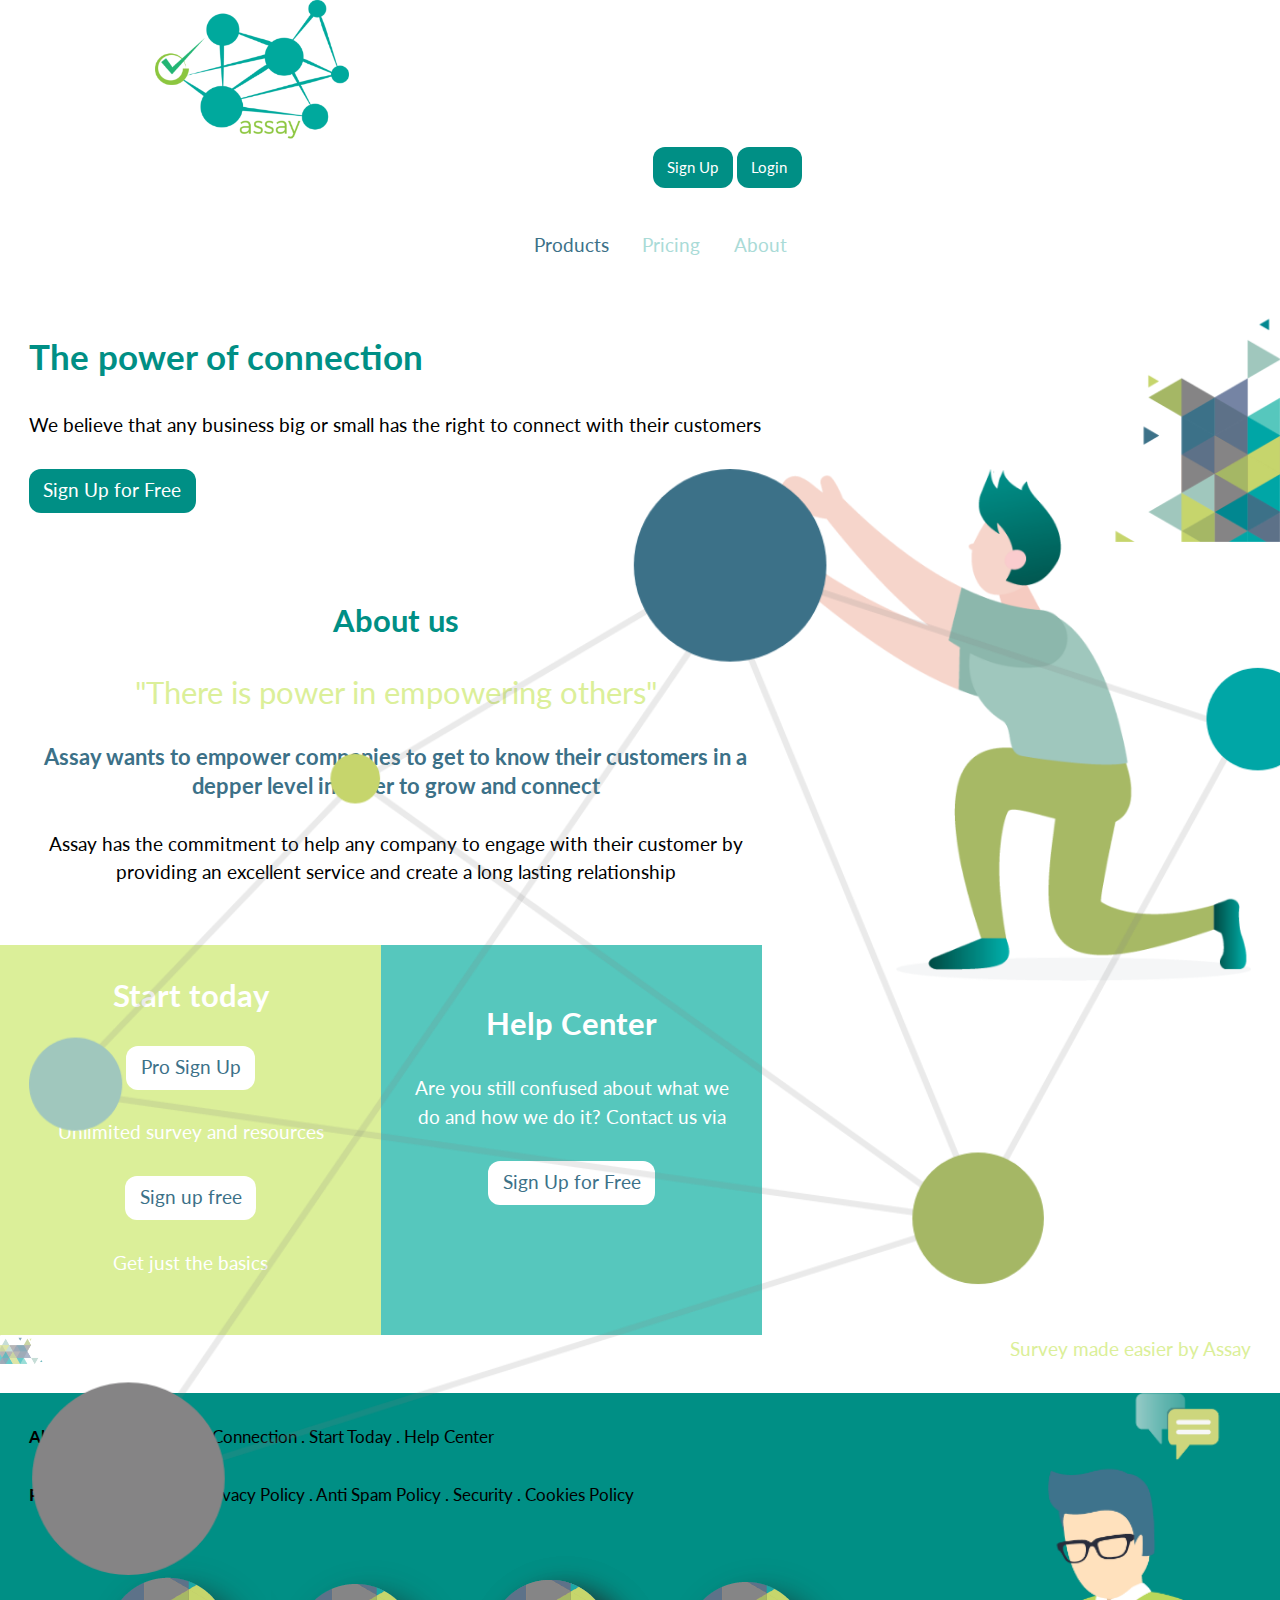
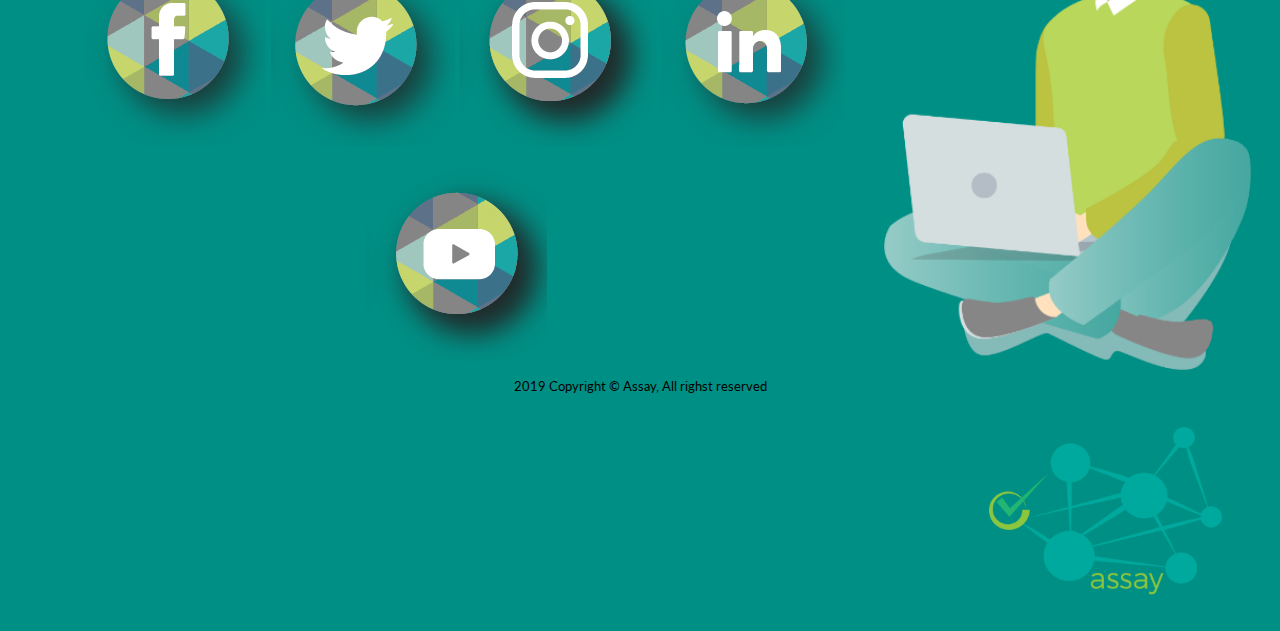
==== commit 2bad5add: "Add elements in index.html and style in css main fix errors in footer" ====
--- a/about.html
+++ b/about.html
@@ -18,17 +18,17 @@
           <img class="logo" src="images/logo.png" alt="">
         </div>
         <div class="unit xs-1-2 s-1-2 m-2-3 l-2-3 xl-2-3 micro">
-          <ol class="nav list-group-inline">
-            <li><a class="ib gutter-1-2 btn" href="#signup">Sign Up</a></li>
+          <ol class="nav list-group-inline text-right">
+            <li><a class="ib gutter-1-2 btn" href="signup.html">Sign Up</a></li>
             <li><a class="ib gutter-1-2 btn" href="#login">Login</a></li>
           </ol>
         </div>
 
         <div class="unit xs-1 s-1 m-2-3 l-2-3 xl-2-3 text-right">
           <ol class="nav list-group-inline">
-            <li><a class="ib gutter-1-2 pad-t-1-2 pad-b-1-2 click" href="#products">Products</a></li>
-            <li><a class="ib gutter-1-2 pad-t-1-2 pad-b-1-2" href="#pricing">Pricing</a></li>
-            <li><a class="ib gutter-1-2 pad-t-1-2 pad-b-1-2" href="#about">About</a></li>
+            <li><a class="ib gutter-1-2 pad-t-1-2 pad-b-1-2 click" href="products.html">Products</a></li>
+            <li><a class="ib gutter-1-2 pad-t-1-2 pad-b-1-2" href="pricing.html">Pricing</a></li>
+            <li><a class="ib gutter-1-2 pad-t-1-2 pad-b-1-2" href="about.html">About</a></li>
           </ol>
         </div>
       </div>
@@ -67,20 +67,22 @@
       <img class="guy right" src="images/guy-in-computer.png" alt="">
     </div>
   </main>
-  <footer class="island">
-    <small><b>About Us:</b> The Power of Connection . Start Today . Help Center</small>
-    <small><b>Policies:</b> Terms of Use . Privacy Policy . Anti Spam Policy . Security . Cookies Policy</small>
+  <footer class="island text-left">
+    <p><small><b>About Us:</b> The Power of Connection . Start Today . Help Center</small></p>
+    <p><small><b>Policies:</b> Terms of Use . Privacy Policy . Anti Spam Policy . Security . Cookies Policy</small></P>
     <div class="text-center">
-      <ul class="social-media list-group list-group-inline">
+      <ul class="social-media list-group list-group-inline inline">
         <li><a href=""><img src="images/social-media-icon-facebook.png" alt=""></a></li>
         <li><a href=""><img src="images/social-media-icon-twitter.png" alt=""></a></li>
         <li><a href=""><img src="images/social-media-icon-instagram.png" alt=""></a></li>
         <li><a href=""><img src="images/social-media-icon-linkedin.png" alt=""></a></li>
         <li><a href=""><img src="images/social-media-icon-youtube.png" alt=""></a></li>
       </ul>
+      <p><small class="text-center nano">2019 Copyright © Assay, All righst reserved</small></p>
     </div>
-    <small class="center-text pico">2019 Copyright © Assay, All righst reserved</small>
-    <img class="logo" src="images/logo.png" alt="">
+    <div class="text-right gutter">
+      <img class="logo-bottom text-right" src="images/logo.png" alt="">
+    </div>
   </footer>
 </body>
 </html>
--- a/css/main.css
+++ b/css/main.css
@@ -20,7 +20,9 @@
   border: none;
 }
 
-
+.select-form {
+  background-color: #008f85;
+}
 
 img {
   width: 100%;
@@ -50,7 +52,13 @@
 }
 
 fieldset {
-  border: none;
+  border: 0;
+}
+
+.form {
+  background-color: #fff;
+  box-shadow: 5;
+  border: solid #dbef99 3px;
 }
 
 .pie,
@@ -67,7 +75,11 @@
 }
 
 .logo {
-  width: 40%;
+  width: 30%;
+}
+
+.logo-bottom {
+  width: 20%;
 }
 
 .testimonials {
@@ -114,10 +126,6 @@
   width: 60%;
 }
 
-.fa-star {
-  color: #dbef99;
-}
-
 footer {
   background-color: #008f85;
 }
@@ -127,6 +135,10 @@
 }
 
 .green {
+  color: #dbef99;
+}
+
+.percent {
   color: #dbef99;
 }
 
@@ -149,6 +161,10 @@
 
 .click {
   color: #3c7188;
+}
+
+.background-bottom {
+  padding-top: 5em;
 }
 
 .image-right {
@@ -169,6 +185,18 @@
   border: 0;
 }
 
+select {
+  border: 0;
+}
+
 .social-media {
-  width: 15%;
-}
+  width: 5%;
+}
+
+.checked {
+  color: #dbef99;
+}
+
+.star-line {
+  color: #ccc;
+}
